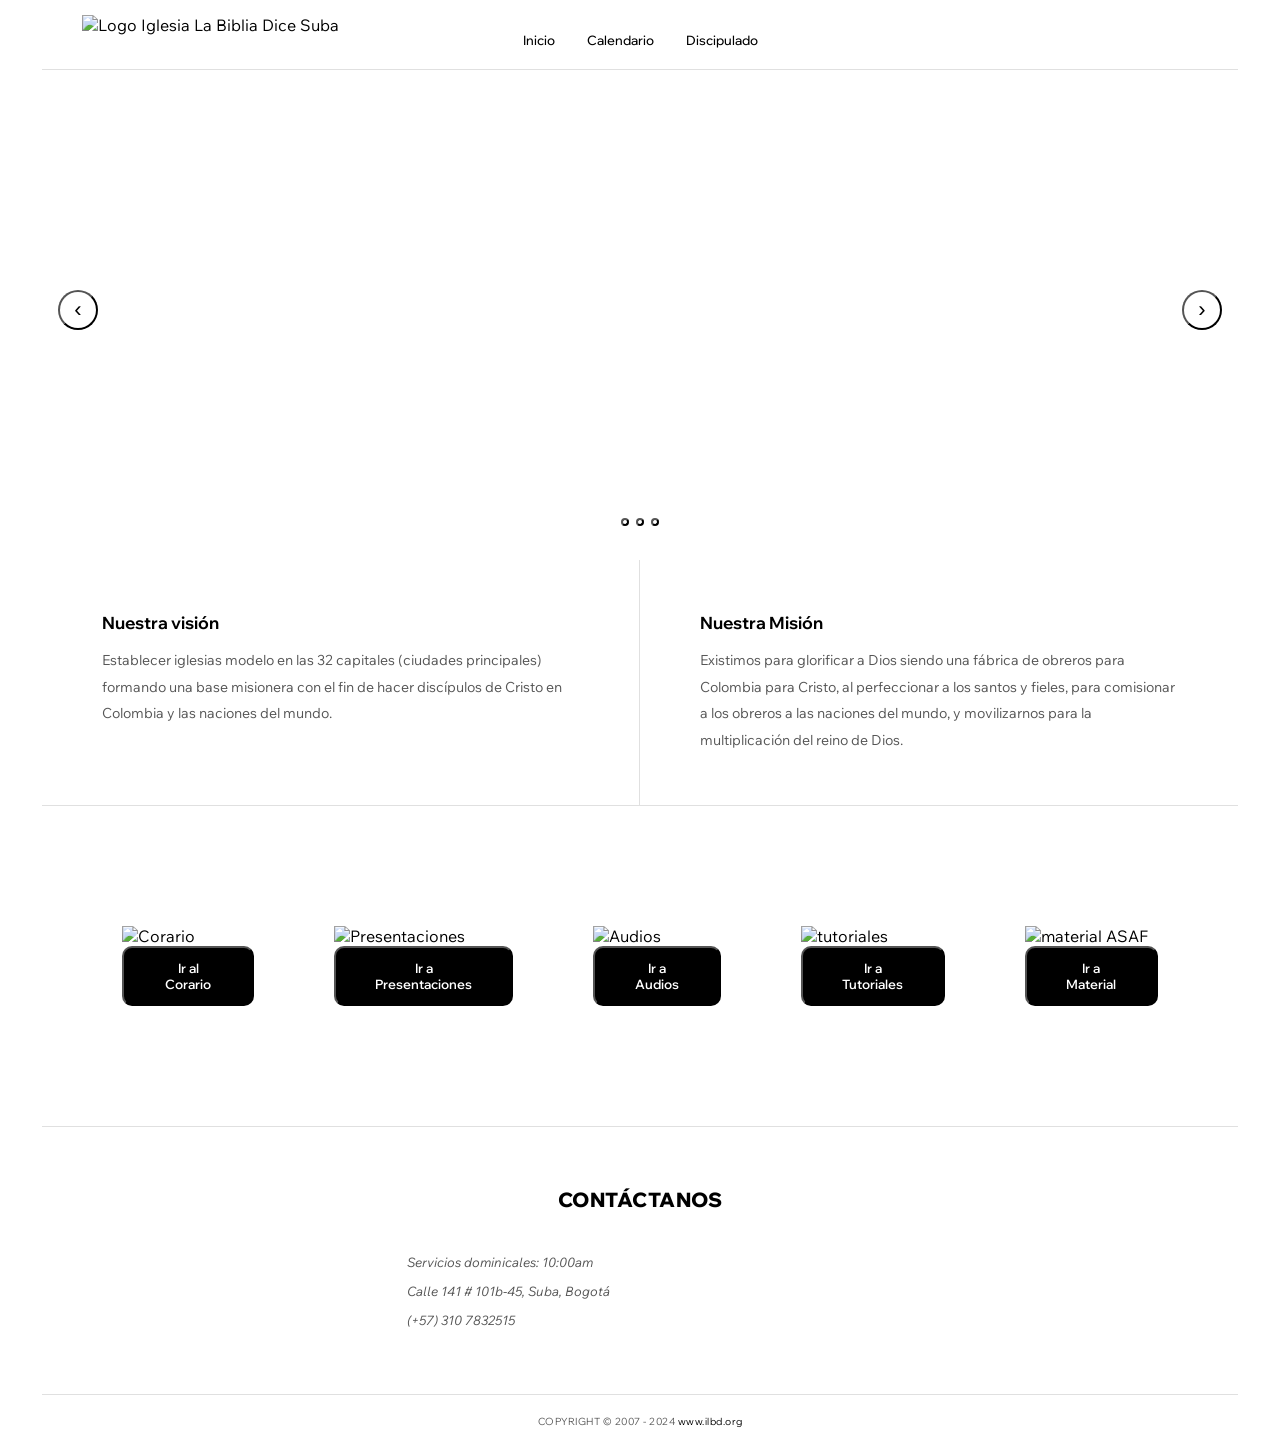
==== index.html @ 98a96080 "Agregar material ASAF y tutoriales" ====
<!doctype html>
<html lang="es">
  <head>
    <meta charset="UTF-8" />
    <meta name="viewport" content="width=device-width, initial-scale=1.0" />
    <meta
      name="description"
      content="Iglesia La Biblia Dice de Suba — Suba, Bogotá, Colombia. Haciendo discípulos en Colombia y las naciones del mundo."
    />
    <link rel="icon" href="./images/Favicon Logo LBD Suba.png" type="png" />
    <title>Inicio | ilbd-s</title>
    <link
      href="https://fonts.googleapis.com/css2?family=Wix+Madefor+Display:wght@400;500;600;700;800&family=Wix+Madefor+Text:ital,wght@0,400;0,500;1,400&display=swap"
      rel="stylesheet"
    />
    <link rel="stylesheet" href="./style.css" />
  </head>
  <body>
    <!-- ── ENCABEZADO Y NAVEGACIÓN ── -->
    <header>
      <nav aria-label="Navegación principal">
        <a
          href="https://nicolagdev.github.io/LBD-WEB-PAGE/"
          aria-label="Ir al inicio"
        >
          <img
            src="./images/Logo La Biblia dice Suba color negro.png"
            alt="Logo Iglesia La Biblia Dice Suba"
            class="nav-logo"
          />
        </a>
        <button
          class="nav-toggle"
          aria-label="Abrir menú"
          aria-expanded="false"
        >
          ☰
        </button>
        <section id="navButtons" class="nav-links">
          <a href="./index.html" class="nav-item" aria-current="page"
            >Inicio
          </a>
          <a href="./calendario.html" class="nav-item">Calendario </a>
          <a href="./oraciones.html" class="nav-item">Discipulado</a>
        </section>
      </nav>
    </header>

    <main>
      <!-- ── HERO / SLIDER ── -->
      <section class="hero" aria-label="Banner principal">
        <div
          class="hero-slide slide-1 active"
          role="img"
          aria-label="Imagen del banner 1"
        ></div>
        <div
          class="hero-slide slide-2"
          role="img"
          aria-label="Imagen del banner 2"
        ></div>
        <div
          class="hero-slide slide-3"
          role="img"
          aria-label="Imagen del banner 3"
        ></div>
        <button class="hero-arrow left" id="prev" aria-label="Imagen anterior">
          &#8249;
        </button>
        <button
          class="hero-arrow right"
          id="next"
          aria-label="Imagen siguiente"
        >
          &#8250;
        </button>
        <div
          class="hero-dots"
          role="tablist"
          aria-label="Indicadores del slider"
        >
          <button
            class="hero-dot active"
            data-i="0"
            role="tab"
            aria-selected="true"
            aria-label="Ir a imagen 1"
          ></button>
          <button
            class="hero-dot"
            data-i="1"
            role="tab"
            aria-selected="false"
            aria-label="Ir a imagen 2"
          ></button>
          <button
            class="hero-dot"
            data-i="2"
            role="tab"
            aria-selected="false"
            aria-label="Ir a imagen 3"
          ></button>
        </div>
      </section>

      <br />

      <!-- ── VISIÓN Y MISIÓN ── -->
      <section class="vm" aria-labelledby="vision-heading">
        <article class="vm-col">
          <h2 class="vm-heading" id="vision-heading">Nuestra visión</h2>
          <p class="vm-text">
            Establecer iglesias modelo en las 32 capitales (ciudades
            principales) formando una base misionera con el fin de hacer
            discípulos de Cristo en Colombia y las naciones del mundo.
          </p>
        </article>
        <article class="vm-col">
          <h2 class="vm-heading">Nuestra Misión</h2>
          <p class="vm-text">
            Existimos para glorificar a Dios siendo una fábrica de obreros para
            Colombia para Cristo, al perfeccionar a los santos y fieles, para
            comisionar a los obreros a las naciones del mundo, y movilizarnos
            para la multiplicación del reino de Dios.
          </p>
        </article>
      </section>

      <section id="canciones">
        <section class="canciones" id="Corario">
          <a href="corario.html" target="_blank">
            <img src="https://example.com/corario.jpg" alt="Corario" />
            <button class="canciones-btn" aria-label="Ir al Corario">
              Ir al Corario
            </button>
          </a>
        </section>
        <section class="canciones" id="Presentaciones">
          <a href="presentaciones.html" target="_blank">
            <img
              src="https://example.com/presentaciones.jpg"
              alt="Presentaciones"
            />
            <button class="canciones-btn" aria-label="Ir a Presentaciones">
              Ir a Presentaciones
            </button>
          </a>
        </section>
        <section class="canciones" id="audios">
          <a href="audios.html" target="_blank">
            <img src="https://example.com/audios.jpg" alt="Audios" />
            <button class="canciones-btn" aria-label="Ir a Audios">
              Ir a Audios
            </button>
          </a>
        </section>
        <section class="canciones" id="tutoriales">
          <a href="tutoCanciones.html" target="_blank">
            <img src="ejemplo.png" alt="tutoriales" />
            <button class="canciones-btn" aria-label="Ir a Tutoriales">
              Ir a Tutoriales
            </button>
          </a>
        </section>
        <section class="canciones" id="ASAF">
          <a href="materialASAF.html" target="_blank">
            <img src="ejemplo.png" alt="material ASAF" />
            <button class="canciones-btn" aria-label="Ir a Material ASAF">
              Ir a Material
            </button>
          </a>
        </section>
      </section>
      <!-- ── CONTACTO ── -->
      <section class="contacto" aria-labelledby="contacto-heading">
        <h2 class="contacto-title" id="contacto-heading">Contáctanos</h2>
        <div class="contacto-inner">
          <address class="contacto-info">
            <p>Servicios dominicales: 10:00am</p>
            <p>Calle 141 # 101b-45, Suba, Bogotá</p>
            <p><a href="tel:+573006055678">(+57) 310 7832515</a></p>
          </address>
        </div>
      </section>
    </main>

    <!-- ── PIE DE PÁGINA ── -->
    <footer>
      <small
        >COPYRIGHT © 2007 - 2024
        <a href="https://www.ilbd.org">www.ilbd.org</a></small
      >
    </footer>

    <script src="./script.js"></script>
  </body>
</html>
---- style.css ----
/* ============================================
   ILBD — styles.css
   ============================================ */

/* ── RESET & BASE ── */
*,
*::before,
*::after {
  box-sizing: border-box;
  margin: 0;
  padding: 0;
}

:root {
  --black: #000000;
  --white: #ffffff;
  --gray-light: #f5f5f5;
  --gray-mid: #e0e0e0;
  --gray-text: #555555;
  --font-h: "Wix Madefor Display", sans-serif;
  --font-b: "Wix Madefor Text", sans-serif;
}

html {
  scroll-behavior: smooth;
  /* calcular anchura restando el padding global del body (10px por lado) */
  width: calc(100% - 20px);
  max-width: 1216px;
  margin: 0 auto;
  font-family: var(--font-b);
  color: var(--black);
  background: var(--white);
  overflow-x: hidden;
}

/* Añadido: espacio alrededor del documento para que no quede todo pegado */
body {
  padding: 10px;
}

a {
  text-decoration: none;
  color: inherit;
}

img {
  display: block;
  max-width: 100%;
}

/* ── NAVBAR ── */
nav {
  position: sticky;
  top: 0;
  z-index: 200;
  background: var(--white);
  border-bottom: 1px solid var(--gray-mid);
  height: 60px;
  padding: 0 40px;
  display: flex;
  align-items: center;
  justify-content: space-between;
}

.nav-logo {
  height: 50px;
}

.nav-links {
  display: flex;
  align-items: center;
  gap: 4px;
  position: absolute;
  left: 50%;
  transform: translateX(-50%);
}

.nav-links.open {
  display: flex;
}

.nav-toggle {
  display: none;
  background: none;
  border: none;
  font-size: 22px;
  cursor: pointer;
  color: inherit;
  padding: 4px 8px;
  line-height: 1;
}

.nav-item {
  font-family: var(--font-h);
  font-size: 13px;
  font-weight: 500;
  color: var(--black);
  padding: 8px 14px;
  cursor: pointer;
  white-space: nowrap;
  transition: opacity 0.15s;
  padding: 8px 14px;
  cursor: pointer;
  white-space: nowrap;
  transition: opacity 0.15s;
}

.nav-item:hover {
  opacity: 0.6;
}

.nav-item .arr {
  font-size: 9px;
  margin-left: 2px;
  opacity: 0.5;
}

.nav-lang {
  font-family: var(--font-h);
  font-size: 13px;
  font-weight: 500;
  cursor: pointer;
}

/* ── HERO ── */
.hero {
  position: relative;
  width: 100%;
  max-width: 1216px;
  margin-top: 10px;
  min-height: 460px;
  overflow: hidden;
  border-radius: 10px;
  display: flex;
  align-items: center;
  justify-content: center;
}

.hero-slide {
  position: absolute;
  inset: 0;
  opacity: 0;
  transition: opacity 0.9s ease;
  background-size: contain;
  background-repeat: no-repeat;
  background-position: center;
}

.hero-slide.active {
  opacity: 1;
}

.slide-1 {
  background-image: url("./images/stile2.jpg");
}

.slide-2 {
  background-image: url("./images/stile3.jpg");
}

.slide-3 {
  background-image: url("./images/stile4.jpg");
}

.hero-arrow {
  position: absolute;
  top: 50%;
  transform: translateY(-50%);
  width: 40px;
  height: 40px;
  border-radius: 50%;
  background: rgba(255, 255, 255, 0.8);
  display: flex;
  align-items: center;
  justify-content: center;
  font-size: 22px;
  cursor: pointer;
  color: var(--black);
  transition: background 0.2s;
  z-index: 10;
}

.hero-arrow:hover {
  background: var(--gray-light);
}

.hero-arrow.left {
  left: 16px;
}
.hero-arrow.right {
  right: 16px;
}

.hero-dots {
  position: absolute;
  bottom: 14px;
  left: 50%;
  transform: translateX(-50%);
  display: flex;
  gap: 7px;
}

.hero-dot {
  width: 8px;
  height: 8px;
  border-radius: 50%;
  background: rgba(255, 255, 255, 0.5);
  cursor: pointer;
  transition: background 0.2s;
}

.hero-dot.active {
  background: rgba(255, 255, 255, 0.95);
}

/* ── VISIÓN Y MISIÓN ── */
.vm {
  display: grid;
  grid-template-columns: 1fr 1fr;
  background: var(--white);
}

.vm-col {
  padding: 52px 60px;
}

.vm-col:first-child {
  border-right: 1px solid var(--gray-mid);
}

.vm-heading {
  font-family: var(--font-h);
  font-size: 17px;
  font-weight: 700;
  color: var(--black);
  margin-bottom: 14px;
}

.vm-text {
  font-size: 14px;
  line-height: 1.9;
  color: var(--gray-text);
}

/* ── CANCIONES ── */

#canciones {
  display: flex;
  flex-direction: row;
  align-items: center;
  justify-content: space-between;
  background: var(--white);
  padding: 60px 40px;
  border-top: 1px solid var(--gray-mid);
}

section.canciones {
  background: var(--white);
  padding: 60px 40px;
}

/* ── BOTONES ── */
button.canciones-btn {
  display: inline-block;
  background: var(--black);
  color: var(--white);
  font-family: var(--font-h);
  font-size: 13px;
  font-weight: 600;
  padding: 12px 32px;
  border-radius: 10px;
  cursor: pointer;
  transition: opacity 0.2s;
}

.btn-dark {
  display: inline-block;
  background: var(--black);
  color: var(--white);
  font-family: var(--font-h);
  font-size: 13px;
  font-weight: 600;
  padding: 12px 32px;
  border-radius: 10px;
  cursor: pointer;
  transition: opacity 0.2s;
}

.btn-dark:hover {
  opacity: 0.75;
}

.btn-out {
  display: inline-block;
  background: transparent;
  color: var(--black);
  font-family: var(--font-h);
  font-size: 13px;
  font-weight: 600;
  padding: 11px 28px;
  border-radius: 7px;
  border: 1px solid var(--black);
  cursor: pointer;
  transition:
    background 0.2s,
    color 0.2s;
  margin: 4px;
}

.btn-out:hover {
  background: var(--black);
  color: var(--white);
}

/* ── CONTACTO ── */
.contacto {
  background: var(--white);
  padding: 60px 40px;
  border-top: 1px solid var(--gray-mid);
  display: flex;
  flex-direction: column;
  align-items: center;
  justify-content: center;
}

.contacto-title {
  font-family: var(--font-h);
  font-size: 20px;
  font-weight: 800;
  text-transform: uppercase;
  letter-spacing: 0.5px;
  color: var(--black);
  margin-bottom: 36px;
  text-align: center;
}

.contacto-inner {
  display: grid;
  grid-template-columns: 1fr 1fr;
  gap: 60px;
  max-width: 860px;
  margin: 0 auto;
}

.contacto-info p {
  font-size: 13px;
  line-height: 2.2;
  color: var(--gray-text);
}

.fr {
  margin-bottom: 12px;
}

.fr input,
.fr textarea {
  width: 100%;
  border: 1px solid var(--gray-mid);
  background: var(--white);
  font-family: var(--font-b);
  font-size: 13px;
  color: var(--black);
  padding: 10px 14px;
  outline: none;
  border-radius: 0;
  transition: border-color 0.2s;
}

.fr input:focus,
.fr textarea:focus {
  border-color: #999;
}

.fr input::placeholder,
.fr textarea::placeholder {
  color: #bbb;
}

.fr textarea {
  resize: vertical;
  min-height: 80px;
}

.btn-send {
  background: var(--black);
  color: var(--white);
  font-family: var(--font-h);
  font-size: 13px;
  font-weight: 600;
  padding: 12px 32px;
  border: none;
  border-radius: 2px;
  cursor: pointer;
  transition: opacity 0.2s;
}

.btn-send:hover {
  opacity: 0.75;
}

.thanks {
  font-size: 12px;
  color: var(--gray-text);
  margin-top: 8px;
  display: none;
}

/* ── AUDIOS PAGE ── */
.audios-page {
  background: var(--white);
  padding: 60px 40px;
  min-height: calc(100vh - 180px);
}

.audios-search {
  max-width: 900px;
  margin: 0 auto 24px;
  text-align: center;
}

.audios-search h1 {
  font-family: var(--font-h);
  font-size: 24px;
  font-weight: 800;
  margin-bottom: 8px;
}

.audios-search p {
  color: var(--gray-text);
  margin-bottom: 16px;
}

.audios-controls {
  display: flex;
  gap: 8px;
  flex-wrap: wrap;
  justify-content: center;
  margin-bottom: 8px;
}

.audios-controls input[type="search"] {
  width: 260px;
  max-width: 100%;
  border: 1px solid var(--gray-mid);
  padding: 8px 12px;
  border-radius: 8px;
}

.audios-controls button {
  border: 1px solid var(--black);
  background: var(--white);
  color: var(--black);
  padding: 8px 14px;
  border-radius: 8px;
  font-family: var(--font-h);
  cursor: pointer;
}

.audio-list {
  display: grid;
  gap: 14px;
  max-width: 1000px;
  margin: 0 auto;
}

.audio-item {
  border: 1px solid var(--gray-mid);
  padding: 14px;
  border-radius: 10px;
  background: #fbfbfb;
  display: grid;
  gap: 8px;
}

.audio-item h3 {
  margin: 0;
  font-size: 15px;
  font-weight: 700;
}

.audio-item audio {
  width: 100%;
}

/* ── AUDIOS PAGE ── */
@media (max-width: 768px) {
  .audios-page {
    padding: 28px 16px;
  }

  .audios-controls {
    justify-content: space-between;
  }

  .audios-controls input[type="search"] {
    flex: 1;
  }
}

/* ── FOOTER ── */
footer {
  background: var(--white);
  border-top: 1px solid var(--gray-mid);
  text-align: center;
  padding: 18px 40px;
  font-family: var(--font-h);
  font-size: 12px;
  color: var(--gray-text);
  letter-spacing: 0.5px;
}

footer a {
  color: var(--black);
}

.hidden {
  display: none !important;
}

.media-preview {
  margin: 20px auto 24px;
  max-width: 1000px;
  background: #fff;
  border: 1px solid var(--gray-mid);
  padding: 16px;
  border-radius: 10px;
}

.media-preview h3 {
  margin: 0 0 10px;
}

.media-preview iframe,
.media-preview video,
.media-preview audio {
  width: 100%;
  max-width: 100%;
}

.media-preview button {
  margin-top: 12px;
}

/* ── NAV TOGGLE (base — oculto por defecto en pantallas grandes) ── */
.nav-toggle {
  display: none;
  background: none;
  border: none;
  font-size: 22px;
  cursor: pointer;
  color: inherit;
  padding: 4px 8px;
  line-height: 1;
}

/* ── RESPONSIVE: 768px ── */
@media (max-width: 768px) {
  nav {
    padding: 0 16px;
    height: auto;
    min-height: 56px;
    align-items: center;
    flex-wrap: wrap;
  }

  .nav-links {
    position: absolute;
    top: 100%; /* Se ancla justo debajo del nav */
    left: 0;
    transform: none; /* Cancela el translateX del estado base */
    width: 100%;
  }

  /* Toggle visible, links ocultos por defecto */
  .nav-toggle {
    display: block;
  }

  #navButtons {
    display: none;
    flex-direction: column;
    width: 100%;
    gap: 0;
    border-top: 1px solid var(--gray-mid);
    margin-top: 8px;
    background: var(--white);
    box-shadow: 0 4px 8px rgba(0, 0, 0, 0.08);
  }

  #navButtons.open {
    display: flex;
  }

  .nav-item {
    width: 100%;
    padding: 12px 14px;
  }

  .contacto-inner {
    grid-template-columns: 1fr;
  }

  .hero {
    height: 240px;
  }

  .contacto {
    padding: 36px 20px;
  }
}

/* ── RESPONSIVE: 480px ── */
@media (max-width: 480px) {
  nav {
    height: auto;
    min-height: 56px;
    padding: 0 12px;
  }

  .nav-logo {
    height: 40px;
  }

  /* TO DO: Revisar la anchura de la imagen del hero para que se adapte mejor a pantallas pequeñas */
  .hero {
    min-height: 260px;
    height: auto;
  }

  .hero-slide {
    background-position: 50% 35%;
    background-size: cover;
  }

  .hero-arrow {
    width: 36px;
    height: 36px;
    font-size: 20px;
  }

  .hero-dots {
    bottom: 10px;
  }

  .vm-col {
    padding: 20px 12px;
  }

  .sec-h2 {
    font-size: 22px;
  }

  .sec-h3 {
    font-size: 16px;
  }

  .eventos,
  .acciones,
  .contacto {
    padding: 24px 12px;
  }

  .eventos-grid {
    gap: 18px;
  }

  .evento img {
    height: 200px;
  }

  .evento-title {
    font-size: 17px;
  }

  .evento-meta {
    font-size: 13px;
  }

  .evento-btns {
    flex-direction: column;
    gap: 10px;
  }

  .acciones-grid {
    grid-template-columns: 1fr;
    gap: 18px;
  }

  .accion img {
    height: 200px;
  }

  .accion-label {
    font-size: 14px;
    padding-top: 10px;
  }

  .ofrendas {
    grid-template-columns: 1fr;
  }

  .ofrendas-img {
    min-height: 200px;
  }

  .ofrendas-content {
    padding: 20px 16px;
  }

  .ofrendas-title {
    font-size: 18px;
  }

  .ofrendas-verse {
    font-size: 13px;
  }

  .ofrendas-btns {
    flex-direction: column;
    gap: 10px;
  }

  .btn-dark,
  .btn-out,
  .btn-send {
    display: block;
    width: 100%;
    padding-left: 16px;
    padding-right: 16px;
    text-align: center;
  }

  .canciones-btn {
    display: inline-flex;
    align-items: center;
    gap: 10px;
    background: rgba(0, 0, 0, 0.75);
    color: #fff;
    font-family: var(--font-h);
    font-size: 15px;
    font-weight: 700;
    padding: 12px 16px;
    border-radius: 10px;
    border: none;
    cursor: pointer;
    text-transform: none;
    transition:
      background 0.18s,
      transform 0.12s;
  }

  .canciones-btn .label {
    display: inline-block;
  }

  .canciones-btn .icon {
    display: inline-block;
    margin-left: 6px;
    font-size: 16px;
    line-height: 1;
  }

  .canciones-btn.icon-only {
    padding: 12px;
    width: 48px;
    height: 48px;
    justify-content: center;
  }

  .canciones-btn.icon-only .label {
    display: none;
  }

  .canciones-btn.icon-only .icon {
    margin-left: 0;
    font-size: 20px;
  }

  .canciones-btn:hover {
    background: rgba(0, 0, 0, 0.9);
    transform: translateY(-1px);
  }

  a > .canciones-btn {
    position: relative;
    z-index: 2;
  }

  .contacto-inner {
    grid-template-columns: 1fr;
    gap: 24px;
    padding: 0 12px;
  }

  .fr input,
  .fr textarea {
    padding: 10px 12px;
    font-size: 14px;
  }

  footer {
    padding: 12px 16px;
    font-size: 11px;
  }
}

/* ── RESPONSIVE: 300px — menú hamburguesa ── */
@media (max-width: 300px) {
  nav {
    flex-direction: column;
    align-items: flex-start;
    height: auto;
    padding: 8px 10px;
  }

  .nav-toggle {
    display: block;
  }

  .nav-links {
    display: none;
    flex-direction: column;
    gap: 0;
    width: 100%;
    margin-top: 8px;
    background: var(--white);
    border-top: 1px solid var(--gray-mid);
    padding-top: 6px;
    box-shadow: 0 4px 8px rgba(0, 0, 0, 0.08);
  }

  .nav-links.open {
    display: flex;
  }

  .nav-item {
    width: 100%;
    padding: 10px 4px;
    font-size: 15px;
    border-bottom: 1px solid var(--gray-mid);
  }

  .nav-item:last-child {
    border-bottom: none;
  }
}
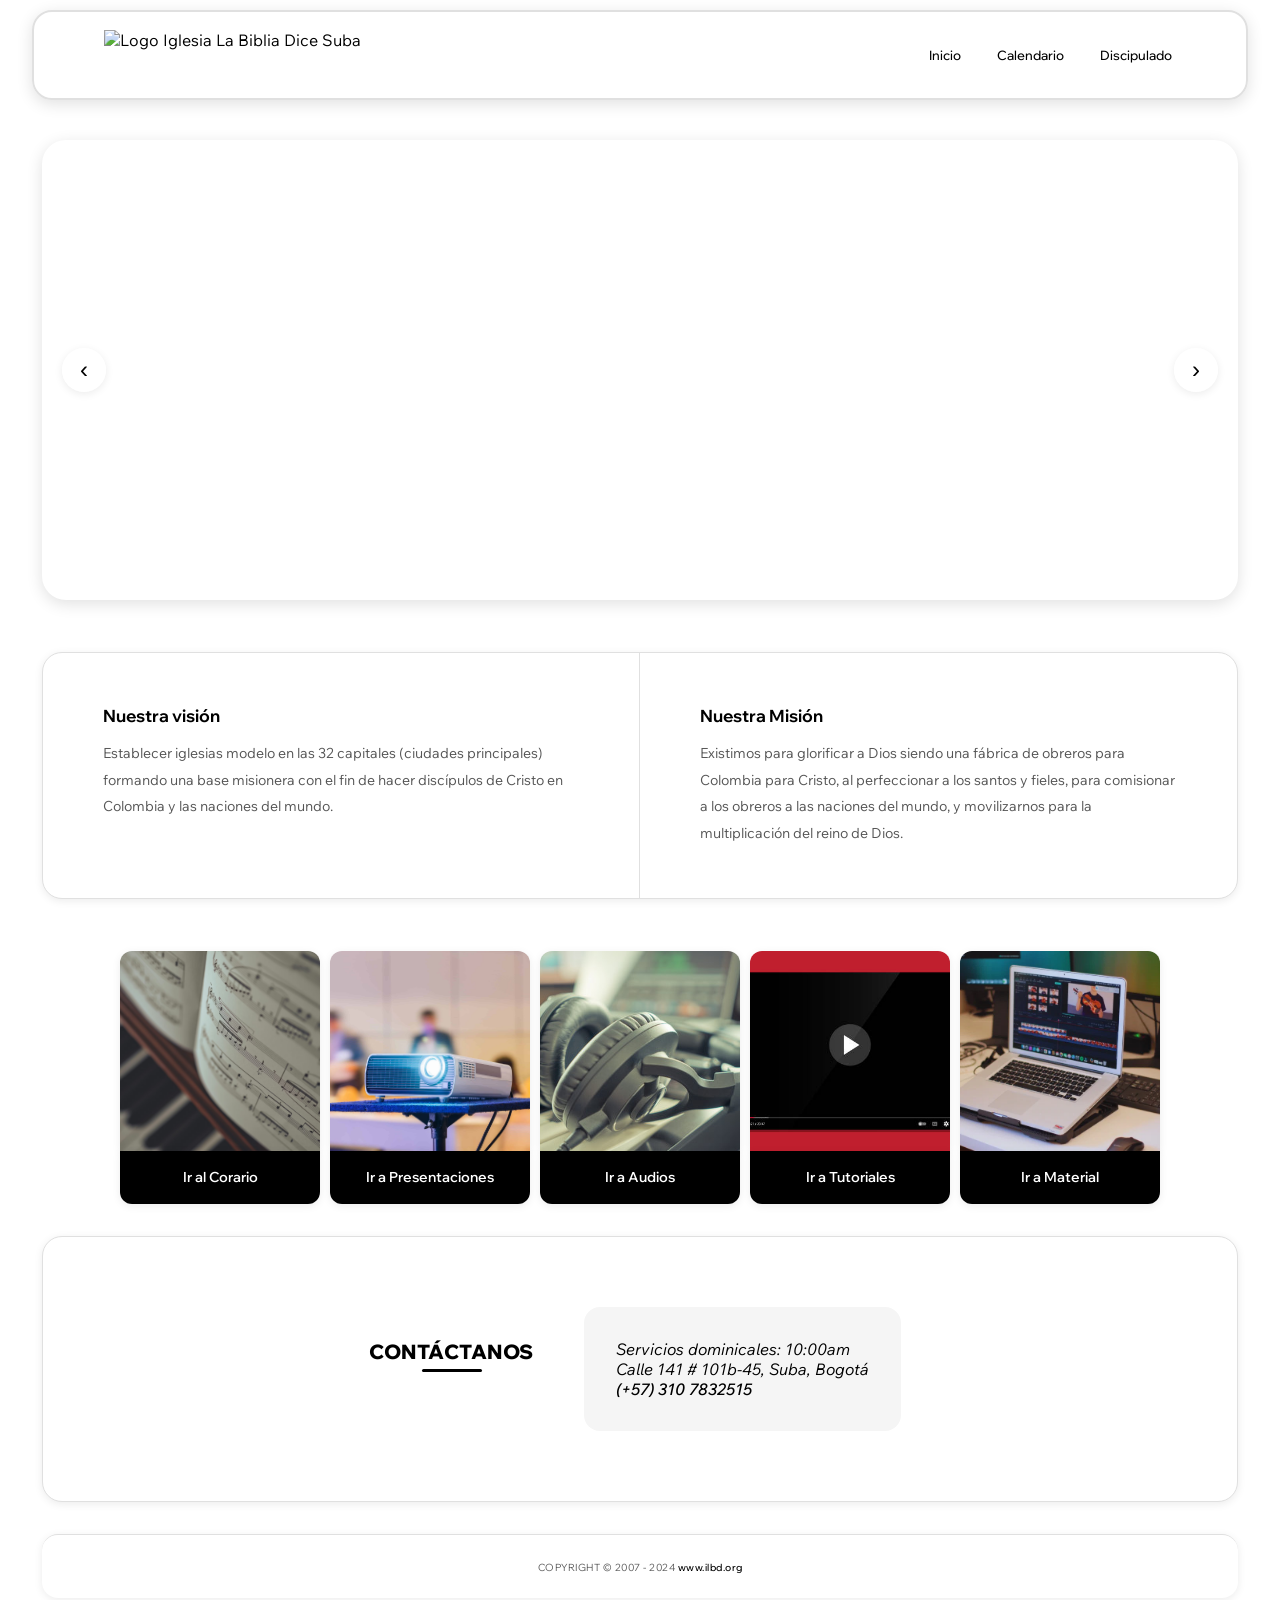
==== commit 2839fa81: "Ajuste de botones de navegacion para ASAF" ====
--- a/index.html
+++ b/index.html
@@ -19,10 +19,7 @@
     <!-- ── ENCABEZADO Y NAVEGACIÓN ── -->
     <header>
       <nav aria-label="Navegación principal">
-        <a
-          href="https://nicolagdev.github.io/LBD-WEB-PAGE/"
-          aria-label="Ir al inicio"
-        >
+        <a href="./index.html" aria-label="Ir al inicio">
           <img
             src="./images/Logo La Biblia dice Suba color negro.png"
             alt="Logo Iglesia La Biblia Dice Suba"
@@ -126,51 +123,55 @@
         </article>
       </section>
 
+      <br />
+
       <section id="canciones">
-        <section class="canciones" id="Corario">
-          <a href="corario.html" target="_blank">
-            <img src="https://example.com/corario.jpg" alt="Corario" />
-            <button class="canciones-btn" aria-label="Ir al Corario">
-              Ir al Corario
-            </button>
-          </a>
-        </section>
-        <section class="canciones" id="Presentaciones">
-          <a href="presentaciones.html" target="_blank">
-            <img
-              src="https://example.com/presentaciones.jpg"
-              alt="Presentaciones"
-            />
-            <button class="canciones-btn" aria-label="Ir a Presentaciones">
-              Ir a Presentaciones
-            </button>
-          </a>
-        </section>
-        <section class="canciones" id="audios">
-          <a href="audios.html" target="_blank">
-            <img src="https://example.com/audios.jpg" alt="Audios" />
-            <button class="canciones-btn" aria-label="Ir a Audios">
-              Ir a Audios
-            </button>
-          </a>
-        </section>
-        <section class="canciones" id="tutoriales">
-          <a href="tutoCanciones.html" target="_blank">
-            <img src="ejemplo.png" alt="tutoriales" />
-            <button class="canciones-btn" aria-label="Ir a Tutoriales">
-              Ir a Tutoriales
-            </button>
-          </a>
-        </section>
-        <section class="canciones" id="ASAF">
-          <a href="materialASAF.html" target="_blank">
-            <img src="ejemplo.png" alt="material ASAF" />
-            <button class="canciones-btn" aria-label="Ir a Material ASAF">
-              Ir a Material
-            </button>
-          </a>
-        </section>
+        <a class="canciones" id="Corario" href="corario.html" target="_blank">
+          <img src="./images/ImageCorario.png" alt="Corario" />
+          <button class="canciones-btn" aria-label="Ir al Corario">
+            Ir al Corario
+          </button>
+        </a>
+
+        <a
+          class="canciones"
+          id="Presentaciones"
+          href="presentaciones.html"
+          target="_blank"
+        >
+          <img src="./images/ImagePresentaciones.jpg" alt="Presentaciones" />
+          <button class="canciones-btn" aria-label="Ir a Presentaciones">
+            Ir a Presentaciones
+          </button>
+        </a>
+
+        <a class="canciones" id="audios" href="audios.html" target="_blank">
+          <img src="./images/ImageAudios.jpg" alt="Audios" />
+          <button class="canciones-btn" aria-label="Ir a Audios">
+            Ir a Audios
+          </button>
+        </a>
+
+        <a
+          class="canciones"
+          id="tutoriales"
+          href="tutoCanciones.html"
+          target="_blank"
+        >
+          <img src="./images/ImageTutoriales.jpg" alt="tutoriales" />
+          <button class="canciones-btn" aria-label="Ir a Tutoriales">
+            Ir a Tutoriales
+          </button>
+        </a>
+
+        <a class="canciones" id="ASAF" href="materialASAF.html" target="_blank">
+          <img src="./images/ImageMaterial.jpg" alt="material ASAF" />
+          <button class="canciones-btn" aria-label="Ir a Material ASAF">
+            Ir a Material
+          </button>
+        </a>
       </section>
+
       <!-- ── CONTACTO ── -->
       <section class="contacto" aria-labelledby="contacto-heading">
         <h2 class="contacto-title" id="contacto-heading">Contáctanos</h2>
--- a/style.css
+++ b/style.css
@@ -1,7 +1,6 @@
 /* ============================================
-   ILBD — styles.css
+   ILBD — styles.css (MEJORADO)
    ============================================ */
-
 /* ── RESET & BASE ── */
 *,
 *::before,
@@ -10,20 +9,25 @@
   margin: 0;
   padding: 0;
 }
-
 :root {
   --black: #000000;
   --white: #ffffff;
   --gray-light: #f5f5f5;
   --gray-mid: #e0e0e0;
+  --gray-dark: #d0d0d0;
   --gray-text: #555555;
+  --gold: #f9dc5caa;
+  --gold-light: #fef4d4;
+  --accent: #efb710;
   --font-h: "Wix Madefor Display", sans-serif;
   --font-b: "Wix Madefor Text", sans-serif;
-}
-
+  --shadow-sm: 0 2px 8px rgba(0, 0, 0, 0.08);
+  --shadow-md: 0 4px 16px rgba(0, 0, 0, 0.12);
+  --shadow-lg: 0 8px 24px rgba(0, 0, 0, 0.15);
+  --shadow-gl: 0 1px 20px 0px #efb7105a;
+}
 html {
   scroll-behavior: smooth;
-  /* calcular anchura restando el padding global del body (10px por lado) */
   width: calc(100% - 20px);
   max-width: 1216px;
   margin: 0 auto;
@@ -32,47 +36,92 @@
   background: var(--white);
   overflow-x: hidden;
 }
-
-/* Añadido: espacio alrededor del documento para que no quede todo pegado */
 body {
   padding: 10px;
+  padding-top: 120px;
 }
 
 a {
   text-decoration: none;
   color: inherit;
 }
-
 img {
   display: block;
   max-width: 100%;
 }
 
-/* ── NAVBAR ── */
+/* ── HEADER & NAV (MEJORADO) ── */
+header {
+  position: fixed;
+  top: 10px;
+  left: 50%;
+  transform: translateX(-50%);
+  width: calc(100% - 20px);
+  max-width: 1216px;
+  z-index: 1000;
+  transition: all 0.3s ease;
+}
+
 nav {
-  position: sticky;
-  top: 0;
-  z-index: 200;
-  background: var(--white);
-  border-bottom: 1px solid var(--gray-mid);
-  height: 60px;
+  background: rgba(255, 255, 255, 0.95);
+  backdrop-filter: blur(10px);
+  -webkit-backdrop-filter: blur(10px);
+  border: 2px solid var(--gray-mid);
+  border-radius: 20px;
+  box-shadow: var(--shadow-md);
+  height: 90px;
   padding: 0 40px;
-  display: flex;
+  display: grid;
+  grid-template-columns: auto 1fr auto;
   align-items: center;
-  justify-content: space-between;
+  gap: 20px;
+  transition: all 0.3s ease;
+}
+
+nav:hover {
+  box-shadow: var(--shadow-gl);
+  border-color: var(--gold);
+  transform: translateY(-2px);
+}
+
+header.scrolled nav {
+  background: rgba(255, 255, 255, 0.98);
+  box-shadow: var(--shadow-md);
+  border-radius: 12px;
 }
 
 .nav-logo {
   height: 50px;
+  margin-left: 30px;
+  transition:
+    transform 0.3s ease,
+    filter 0.3s ease;
+  justify-self: start;
+}
+
+.nav-logo:hover {
+  transform: scale(1.05);
+  filter: brightness(0.9);
+}
+
+nav h1 {
+  font-family: var(--font-h);
+  font-size: 24px;
+  text-align: center;
+  justify-self: center;
+  line-height: 1;
+  transition: opacity 0.3s ease;
+}
+
+nav h1:hover {
+  opacity: 0.7;
 }
 
 .nav-links {
   display: flex;
   align-items: center;
-  gap: 4px;
-  position: absolute;
-  left: 50%;
-  transform: translateX(-50%);
+  gap: 8px;
+  justify-self: end;
 }
 
 .nav-links.open {
@@ -98,21 +147,40 @@
   padding: 8px 14px;
   cursor: pointer;
   white-space: nowrap;
-  transition: opacity 0.15s;
-  padding: 8px 14px;
-  cursor: pointer;
-  white-space: nowrap;
-  transition: opacity 0.15s;
+  position: relative;
+  transition: all 0.3s ease;
+}
+
+.nav-item::after {
+  content: "";
+  position: absolute;
+  bottom: 4px;
+  left: 14px;
+  right: 14px;
+  height: 2px;
+  background: var(--black);
+  transform: scaleX(0);
+  transition: transform 0.3s ease;
 }
 
 .nav-item:hover {
-  opacity: 0.6;
+  opacity: 1;
+  transform: translateY(-2px);
+}
+
+.nav-item:hover::after {
+  transform: scaleX(1);
 }
 
 .nav-item .arr {
   font-size: 9px;
   margin-left: 2px;
   opacity: 0.5;
+  transition: transform 0.3s ease;
+}
+
+.nav-item:hover .arr {
+  transform: translateY(2px);
 }
 
 .nav-lang {
@@ -122,18 +190,28 @@
   cursor: pointer;
 }
 
-/* ── HERO ── */
+/* ── HERO (MEJORADO) ── */
 .hero {
   position: relative;
   width: 100%;
   max-width: 1216px;
-  margin-top: 10px;
+  margin-top: 20px;
   min-height: 460px;
   overflow: hidden;
-  border-radius: 10px;
+  border-radius: 24px;
   display: flex;
   align-items: center;
   justify-content: center;
+  box-shadow: var(--shadow-md);
+  transition:
+    box-shadow 0.3s ease,
+    transform 0.3s ease;
+}
+
+.hero:hover {
+  box-shadow: var(--shadow-gl);
+  border-color: var(--gold);
+  transform: translateY(-4px);
 }
 
 .hero-slide {
@@ -153,11 +231,9 @@
 .slide-1 {
   background-image: url("./images/stile2.jpg");
 }
-
 .slide-2 {
   background-image: url("./images/stile3.jpg");
 }
-
 .slide-3 {
   background-image: url("./images/stile4.jpg");
 }
@@ -166,62 +242,169 @@
   position: absolute;
   top: 50%;
   transform: translateY(-50%);
-  width: 40px;
-  height: 40px;
+  width: 44px;
+  height: 44px;
   border-radius: 50%;
-  background: rgba(255, 255, 255, 0.8);
+  background: rgba(255, 255, 255, 0.9);
+  border: none;
   display: flex;
   align-items: center;
   justify-content: center;
-  font-size: 22px;
+  font-size: 24px;
   cursor: pointer;
   color: var(--black);
-  transition: background 0.2s;
+  transition: all 0.3s ease;
   z-index: 10;
+  box-shadow: var(--shadow-sm);
 }
 
 .hero-arrow:hover {
-  background: var(--gray-light);
+  background: var(--white);
+  box-shadow: var(--shadow-md);
+  transform: translateY(-50%) scale(1.1);
+}
+
+.hero-arrow:active {
+  transform: translateY(-50%) scale(0.95);
 }
 
 .hero-arrow.left {
-  left: 16px;
-}
+  left: 20px;
+}
+
 .hero-arrow.right {
-  right: 16px;
+  right: 20px;
 }
 
 .hero-dots {
   position: absolute;
-  bottom: 14px;
+  bottom: 20px;
   left: 50%;
   transform: translateX(-50%);
   display: flex;
-  gap: 7px;
+  gap: 10px;
+  background: rgba(255, 255, 255, 0.2);
+  backdrop-filter: blur(8px);
+  padding: 8px 12px;
+  border-radius: 20px;
 }
 
 .hero-dot {
-  width: 8px;
-  height: 8px;
+  width: 10px;
+  height: 10px;
   border-radius: 50%;
   background: rgba(255, 255, 255, 0.5);
+  border: none;
   cursor: pointer;
-  transition: background 0.2s;
+  transition: all 0.3s ease;
+}
+
+.hero-dot:hover {
+  background: rgba(255, 255, 255, 0.8);
+  transform: scale(1.2);
 }
 
 .hero-dot.active {
   background: rgba(255, 255, 255, 0.95);
-}
-
-/* ── VISIÓN Y MISIÓN ── */
+  width: 24px;
+  border-radius: 10px;
+}
+
+/* ── CONTENEDOR ── */
+#canciones {
+  display: flex;
+  flex-direction: row;
+  justify-content: center;
+  align-items: stretch;
+  gap: 10px;
+  margin-top: 32px;
+}
+
+/* ── CARD ── */
+.canciones {
+  display: flex;
+  flex-direction: column;
+  flex: 1 1 0;
+  min-width: 0;
+  max-width: 200px;
+  cursor: pointer;
+  text-decoration: none;
+  color: inherit;
+}
+
+/* ── IMAGEN ── */
+.canciones img {
+  width: 100%;
+  aspect-ratio: 1 / 1;
+  object-fit: cover;
+  border-radius: 12px 12px 0 0;
+  box-shadow: var(--shadow-sm);
+  display: block;
+  transition: all 0.3s ease;
+}
+
+.canciones:hover img {
+  box-shadow: var(--shadow-md);
+  transform: translateY(-2px);
+  filter: brightness(0.92);
+}
+
+/* ── BOTÓN ── */
+.canciones-btn {
+  font-family: var(--font-h);
+  font-size: 14px;
+  font-weight: 600;
+  width: 100%;
+  padding: 18px 12px;
+  background: var(--black);
+  color: var(--white);
+  border: none;
+  border-radius: 0 0 12px 12px;
+  cursor: pointer;
+  transition: all 0.3s ease;
+  box-shadow: var(--shadow-sm);
+  text-align: center;
+  display: block;
+  line-height: 1.2;
+  pointer-events: none;
+}
+
+.canciones:hover .canciones-btn {
+  background: var(--accent);
+  color: var(--black);
+  box-shadow: var(--shadow-md);
+  transform: translateY(-2px);
+}
+
+.canciones:active img,
+.canciones:active .canciones-btn {
+  transform: translateY(0);
+}
+
+/* ── VISIÓN Y MISIÓN (MEJORADO) ── */
 .vm {
   display: grid;
   grid-template-columns: 1fr 1fr;
   background: var(--white);
+  margin-top: 32px;
+  border-radius: 20px;
+  overflow: hidden;
+  box-shadow: var(--shadow-sm);
+  border: 1px solid var(--gray-mid);
+  transition: box-shadow 0.3s ease;
+}
+
+.vm:hover {
+  box-shadow: var(--shadow-md);
 }
 
 .vm-col {
   padding: 52px 60px;
+  transition: background 0.3s ease;
+}
+
+.vm-col:hover {
+  background: var(--gray-light);
 }
 
 .vm-col:first-child {
@@ -234,93 +417,44 @@
   font-weight: 700;
   color: var(--black);
   margin-bottom: 14px;
+  transition: transform 0.3s ease;
+}
+
+.vm-col:hover .vm-heading {
+  transform: translateX(4px);
 }
 
 .vm-text {
   font-size: 14px;
   line-height: 1.9;
   color: var(--gray-text);
-}
-
-/* ── CANCIONES ── */
-
-#canciones {
+  transition: color 0.3s ease;
+}
+
+.vm-col:hover .vm-text {
+  color: var(--black);
+}
+
+/* ── CONTACTO (MEJORADO) ── */
+.contacto {
+  background: var(--white);
+  padding: 60px 40px;
+  margin-top: 32px;
+  border-radius: 20px;
+  box-shadow: var(--shadow-sm);
+  border: 1px solid var(--gray-mid);
   display: flex;
   flex-direction: row;
   align-items: center;
-  justify-content: space-between;
-  background: var(--white);
-  padding: 60px 40px;
-  border-top: 1px solid var(--gray-mid);
-}
-
-section.canciones {
-  background: var(--white);
-  padding: 60px 40px;
-}
-
-/* ── BOTONES ── */
-button.canciones-btn {
-  display: inline-block;
-  background: var(--black);
-  color: var(--white);
-  font-family: var(--font-h);
-  font-size: 13px;
-  font-weight: 600;
-  padding: 12px 32px;
-  border-radius: 10px;
-  cursor: pointer;
-  transition: opacity 0.2s;
-}
-
-.btn-dark {
-  display: inline-block;
-  background: var(--black);
-  color: var(--white);
-  font-family: var(--font-h);
-  font-size: 13px;
-  font-weight: 600;
-  padding: 12px 32px;
-  border-radius: 10px;
-  cursor: pointer;
-  transition: opacity 0.2s;
-}
-
-.btn-dark:hover {
-  opacity: 0.75;
-}
-
-.btn-out {
-  display: inline-block;
-  background: transparent;
-  color: var(--black);
-  font-family: var(--font-h);
-  font-size: 13px;
-  font-weight: 600;
-  padding: 11px 28px;
-  border-radius: 7px;
-  border: 1px solid var(--black);
-  cursor: pointer;
-  transition:
-    background 0.2s,
-    color 0.2s;
-  margin: 4px;
-}
-
-.btn-out:hover {
-  background: var(--black);
-  color: var(--white);
-}
-
-/* ── CONTACTO ── */
-.contacto {
-  background: var(--white);
-  padding: 60px 40px;
-  border-top: 1px solid var(--gray-mid);
-  display: flex;
-  flex-direction: column;
-  align-items: center;
   justify-content: center;
+  gap: 40px;
+  transition: box-shadow 0.3s ease;
+}
+
+.contacto:hover {
+  box-shadow: var(--shadow-gl);
+  border-color: var(--gold);
+  transform: translateY(-2px);
 }
 
 .contacto-title {
@@ -332,299 +466,207 @@
   color: var(--black);
   margin-bottom: 36px;
   text-align: center;
+  position: relative;
+  display: inline-block;
+}
+
+.contacto-title::after {
+  content: "";
+  position: absolute;
+  bottom: -8px;
+  left: 50%;
+  transform: translateX(-50%);
+  width: 60px;
+  height: 3px;
+  background: var(--black);
+  border-radius: 2px;
 }
 
 .contacto-inner {
-  display: grid;
-  grid-template-columns: 1fr 1fr;
-  gap: 60px;
-  max-width: 860px;
-  margin: 0 auto;
-}
-
-.contacto-info p {
-  font-size: 13px;
-  line-height: 2.2;
-  color: var(--gray-text);
-}
-
-.fr {
-  margin-bottom: 12px;
-}
-
-.fr input,
-.fr textarea {
+  max-width: 400px;
+  margin: 10px;
+  padding: 32px;
+  background: var(--gray-light);
+  border-radius: 16px;
+  transition: all 0.3s ease;
+}
+
+.contacto-inner:hover {
+  background: var(--white);
+  box-shadow: var(--shadow-sm);
+  transform: translateY(-4px);
+}
+
+.contacto-inner p {
+  transition: transform 0.3s ease;
+}
+
+.contacto-inner:hover p {
+  transform: translateX(4px);
+}
+
+.contacto-inner a {
+  position: relative;
+  font-weight: 500;
+}
+
+.contacto-inner a::after {
+  content: "";
+  position: absolute;
+  bottom: -2px;
+  left: 0;
   width: 100%;
-  border: 1px solid var(--gray-mid);
-  background: var(--white);
-  font-family: var(--font-b);
-  font-size: 13px;
-  color: var(--black);
-  padding: 10px 14px;
-  outline: none;
-  border-radius: 0;
-  transition: border-color 0.2s;
-}
-
-.fr input:focus,
-.fr textarea:focus {
-  border-color: #999;
-}
-
-.fr input::placeholder,
-.fr textarea::placeholder {
-  color: #bbb;
-}
-
-.fr textarea {
-  resize: vertical;
-  min-height: 80px;
-}
-
-.btn-send {
+  height: 1px;
   background: var(--black);
-  color: var(--white);
-  font-family: var(--font-h);
-  font-size: 13px;
-  font-weight: 600;
-  padding: 12px 32px;
-  border: none;
-  border-radius: 2px;
-  cursor: pointer;
-  transition: opacity 0.2s;
-}
-
-.btn-send:hover {
-  opacity: 0.75;
-}
-
-.thanks {
-  font-size: 12px;
-  color: var(--gray-text);
-  margin-top: 8px;
-  display: none;
-}
-
-/* ── AUDIOS PAGE ── */
-.audios-page {
-  background: var(--white);
-  padding: 60px 40px;
-  min-height: calc(100vh - 180px);
-}
-
-.audios-search {
-  max-width: 900px;
-  margin: 0 auto 24px;
-  text-align: center;
-}
-
-.audios-search h1 {
-  font-family: var(--font-h);
-  font-size: 24px;
-  font-weight: 800;
-  margin-bottom: 8px;
-}
-
-.audios-search p {
-  color: var(--gray-text);
-  margin-bottom: 16px;
-}
-
-.audios-controls {
-  display: flex;
-  gap: 8px;
-  flex-wrap: wrap;
-  justify-content: center;
-  margin-bottom: 8px;
-}
-
-.audios-controls input[type="search"] {
-  width: 260px;
-  max-width: 100%;
-  border: 1px solid var(--gray-mid);
-  padding: 8px 12px;
-  border-radius: 8px;
-}
-
-.audios-controls button {
-  border: 1px solid var(--black);
-  background: var(--white);
-  color: var(--black);
-  padding: 8px 14px;
-  border-radius: 8px;
-  font-family: var(--font-h);
-  cursor: pointer;
-}
-
-.audio-list {
-  display: grid;
-  gap: 14px;
-  max-width: 1000px;
-  margin: 0 auto;
-}
-
-.audio-item {
-  border: 1px solid var(--gray-mid);
-  padding: 14px;
-  border-radius: 10px;
-  background: #fbfbfb;
-  display: grid;
-  gap: 8px;
-}
-
-.audio-item h3 {
-  margin: 0;
-  font-size: 15px;
-  font-weight: 700;
-}
-
-.audio-item audio {
-  width: 100%;
-}
-
-/* ── AUDIOS PAGE ── */
-@media (max-width: 768px) {
-  .audios-page {
-    padding: 28px 16px;
-  }
-
-  .audios-controls {
-    justify-content: space-between;
-  }
-
-  .audios-controls input[type="search"] {
-    flex: 1;
-  }
-}
-
-/* ── FOOTER ── */
+  transform: scaleX(0);
+  transition: transform 0.3s ease;
+}
+
+.contacto-inner a:hover::after {
+  transform: scaleX(1);
+}
+
+.contacto iframe {
+  border-radius: 20px;
+  box-shadow: var(--shadow-md);
+  transition: all 0.3s ease;
+  border: 2px solid var(--white);
+}
+
+.contacto iframe:hover {
+  box-shadow: var(--shadow-lg);
+  transform: scale(1.02);
+}
+
+/* ── FOOTER (MEJORADO) ── */
 footer {
   background: var(--white);
   border-top: 1px solid var(--gray-mid);
   text-align: center;
-  padding: 18px 40px;
+  padding: 24px 40px;
   font-family: var(--font-h);
   font-size: 12px;
   color: var(--gray-text);
   letter-spacing: 0.5px;
+  margin-top: 32px;
+  border-radius: 16px;
+  box-shadow: var(--shadow-sm);
 }
 
 footer a {
   color: var(--black);
+  position: relative;
+  font-weight: 500;
+  transition: opacity 0.3s ease;
+}
+
+footer a::after {
+  content: "";
+  position: absolute;
+  bottom: -2px;
+  left: 0;
+  width: 100%;
+  height: 1px;
+  background: var(--black);
+  transform: scaleX(0);
+  transition: transform 0.3s ease;
+}
+
+footer a:hover::after {
+  transform: scaleX(1);
 }
 
 .hidden {
   display: none !important;
 }
 
-.media-preview {
-  margin: 20px auto 24px;
-  max-width: 1000px;
-  background: #fff;
-  border: 1px solid var(--gray-mid);
-  padding: 16px;
-  border-radius: 10px;
-}
-
-.media-preview h3 {
-  margin: 0 0 10px;
-}
-
-.media-preview iframe,
-.media-preview video,
-.media-preview audio {
-  width: 100%;
-  max-width: 100%;
-}
-
-.media-preview button {
-  margin-top: 12px;
-}
-
-/* ── NAV TOGGLE (base — oculto por defecto en pantallas grandes) ── */
-.nav-toggle {
-  display: none;
-  background: none;
-  border: none;
-  font-size: 22px;
-  cursor: pointer;
-  color: inherit;
-  padding: 4px 8px;
-  line-height: 1;
-}
-
 /* ── RESPONSIVE: 768px ── */
 @media (max-width: 768px) {
+  body {
+    padding-top: 90px;
+  }
+
+  header {
+    top: 10px;
+  }
+
   nav {
-    padding: 0 16px;
-    height: auto;
-    min-height: 56px;
-    align-items: center;
-    flex-wrap: wrap;
-  }
-
-  .nav-links {
-    position: absolute;
-    top: 100%; /* Se ancla justo debajo del nav */
-    left: 0;
-    transform: none; /* Cancela el translateX del estado base */
-    width: 100%;
-  }
-
-  /* Toggle visible, links ocultos por defecto */
-  .nav-toggle {
-    display: block;
-  }
-
-  #navButtons {
-    display: none;
+    grid-template-columns: auto 1fr;
+    height: 60px;
+    padding: 0 20px;
+  }
+
+  nav h1 {
+    font-size: 18px;
+    grid-column: 1 / -1;
+    margin-top: 8px;
+  }
+
+  .nav-logo {
+    margin-left: 10px;
+    height: 40px;
+  }
+
+  #canciones {
+    gap: 8px;
+  }
+
+  .canciones-btn {
+    font-size: 12px;
+    padding: 14px 8px;
+  }
+
+  .vm {
+    grid-template-columns: 1fr;
+  }
+
+  .vm-col:first-child {
+    border-right: none;
+    border-bottom: 1px solid var(--gray-mid);
+  }
+
+  .contacto {
     flex-direction: column;
-    width: 100%;
-    gap: 0;
-    border-top: 1px solid var(--gray-mid);
-    margin-top: 8px;
-    background: var(--white);
-    box-shadow: 0 4px 8px rgba(0, 0, 0, 0.08);
-  }
-
-  #navButtons.open {
-    display: flex;
-  }
-
-  .nav-item {
-    width: 100%;
-    padding: 12px 14px;
-  }
-
-  .contacto-inner {
-    grid-template-columns: 1fr;
-  }
-
-  .hero {
-    height: 240px;
-  }
-
-  .contacto {
-    padding: 36px 20px;
   }
 }
 
 /* ── RESPONSIVE: 480px ── */
 @media (max-width: 480px) {
+  body {
+    padding: 5px;
+    padding-top: 85px;
+  }
+
+  header {
+    top: 5px;
+    width: calc(100% - 10px);
+  }
+
   nav {
     height: auto;
     min-height: 56px;
-    padding: 0 12px;
+    padding: 10px 16px;
+    border-radius: 12px;
+    grid-template-columns: 1fr;
+    gap: 8px;
   }
 
   .nav-logo {
-    height: 40px;
-  }
-
-  /* TO DO: Revisar la anchura de la imagen del hero para que se adapte mejor a pantallas pequeñas */
+    height: 35px;
+    justify-self: center;
+    margin-left: 0;
+  }
+
+  nav h1 {
+    font-size: 16px;
+    margin-top: 0;
+  }
+
   .hero {
     min-height: 260px;
     height: auto;
+    margin-top: 12px;
+    border-radius: 16px;
   }
 
   .hero-slide {
@@ -638,209 +680,81 @@
     font-size: 20px;
   }
 
+  .hero-arrow.left {
+    left: 12px;
+  }
+
+  .hero-arrow.right {
+    right: 12px;
+  }
+
   .hero-dots {
-    bottom: 10px;
+    bottom: 12px;
+  }
+
+  #canciones {
+    flex-wrap: wrap;
+    gap: 10px;
+    justify-content: center;
+  }
+
+  .canciones {
+    flex: 0 0 calc(50% - 5px); /* 2 por fila */
+    max-width: calc(50% - 5px);
+  }
+
+  /* la 5ta card queda sola y centrada */
+  .canciones:last-child:nth-child(odd) {
+    flex: 0 0 calc(50% - 5px);
+  }
+
+  .canciones-btn {
+    font-size: 13px;
+    padding: 16px 10px;
   }
 
   .vm-col {
-    padding: 20px 12px;
-  }
-
-  .sec-h2 {
-    font-size: 22px;
-  }
-
-  .sec-h3 {
-    font-size: 16px;
-  }
-
-  .eventos,
-  .acciones,
+    padding: 24px 20px;
+  }
+
   .contacto {
-    padding: 24px 12px;
-  }
-
-  .eventos-grid {
-    gap: 18px;
-  }
-
-  .evento img {
-    height: 200px;
-  }
-
-  .evento-title {
-    font-size: 17px;
-  }
-
-  .evento-meta {
-    font-size: 13px;
-  }
-
-  .evento-btns {
+    padding: 32px 16px;
+  }
+
+  .contacto-inner {
+    padding: 24px;
+  }
+
+  .contacto iframe {
+    width: 100%;
+    height: 280px;
+  }
+
+  footer {
+    padding: 16px 20px;
+    font-size: 11px;
+  }
+}
+
+/* ── RESPONSIVE: 360px (extra pequeño) ── */
+@media (max-width: 360px) {
+  nav h1 {
+    font-size: 14px;
+  }
+
+  #canciones {
     flex-direction: column;
-    gap: 10px;
-  }
-
-  .acciones-grid {
-    grid-template-columns: 1fr;
-    gap: 18px;
-  }
-
-  .accion img {
-    height: 200px;
-  }
-
-  .accion-label {
+    align-items: center;
+  }
+
+  .canciones {
+    flex: none;
+    width: 100%;
+    max-width: 100%;
+  }
+
+  .canciones-btn {
     font-size: 14px;
-    padding-top: 10px;
-  }
-
-  .ofrendas {
-    grid-template-columns: 1fr;
-  }
-
-  .ofrendas-img {
-    min-height: 200px;
-  }
-
-  .ofrendas-content {
-    padding: 20px 16px;
-  }
-
-  .ofrendas-title {
-    font-size: 18px;
-  }
-
-  .ofrendas-verse {
-    font-size: 13px;
-  }
-
-  .ofrendas-btns {
-    flex-direction: column;
-    gap: 10px;
-  }
-
-  .btn-dark,
-  .btn-out,
-  .btn-send {
-    display: block;
-    width: 100%;
-    padding-left: 16px;
-    padding-right: 16px;
-    text-align: center;
-  }
-
-  .canciones-btn {
-    display: inline-flex;
-    align-items: center;
-    gap: 10px;
-    background: rgba(0, 0, 0, 0.75);
-    color: #fff;
-    font-family: var(--font-h);
-    font-size: 15px;
-    font-weight: 700;
-    padding: 12px 16px;
-    border-radius: 10px;
-    border: none;
-    cursor: pointer;
-    text-transform: none;
-    transition:
-      background 0.18s,
-      transform 0.12s;
-  }
-
-  .canciones-btn .label {
-    display: inline-block;
-  }
-
-  .canciones-btn .icon {
-    display: inline-block;
-    margin-left: 6px;
-    font-size: 16px;
-    line-height: 1;
-  }
-
-  .canciones-btn.icon-only {
-    padding: 12px;
-    width: 48px;
-    height: 48px;
-    justify-content: center;
-  }
-
-  .canciones-btn.icon-only .label {
-    display: none;
-  }
-
-  .canciones-btn.icon-only .icon {
-    margin-left: 0;
-    font-size: 20px;
-  }
-
-  .canciones-btn:hover {
-    background: rgba(0, 0, 0, 0.9);
-    transform: translateY(-1px);
-  }
-
-  a > .canciones-btn {
-    position: relative;
-    z-index: 2;
-  }
-
-  .contacto-inner {
-    grid-template-columns: 1fr;
-    gap: 24px;
-    padding: 0 12px;
-  }
-
-  .fr input,
-  .fr textarea {
-    padding: 10px 12px;
-    font-size: 14px;
-  }
-
-  footer {
-    padding: 12px 16px;
-    font-size: 11px;
-  }
-}
-
-/* ── RESPONSIVE: 300px — menú hamburguesa ── */
-@media (max-width: 300px) {
-  nav {
-    flex-direction: column;
-    align-items: flex-start;
-    height: auto;
-    padding: 8px 10px;
-  }
-
-  .nav-toggle {
-    display: block;
-  }
-
-  .nav-links {
-    display: none;
-    flex-direction: column;
-    gap: 0;
-    width: 100%;
-    margin-top: 8px;
-    background: var(--white);
-    border-top: 1px solid var(--gray-mid);
-    padding-top: 6px;
-    box-shadow: 0 4px 8px rgba(0, 0, 0, 0.08);
-  }
-
-  .nav-links.open {
-    display: flex;
-  }
-
-  .nav-item {
-    width: 100%;
-    padding: 10px 4px;
-    font-size: 15px;
-    border-bottom: 1px solid var(--gray-mid);
-  }
-
-  .nav-item:last-child {
-    border-bottom: none;
-  }
-}
+    padding: 18px 16px;
+  }
+}
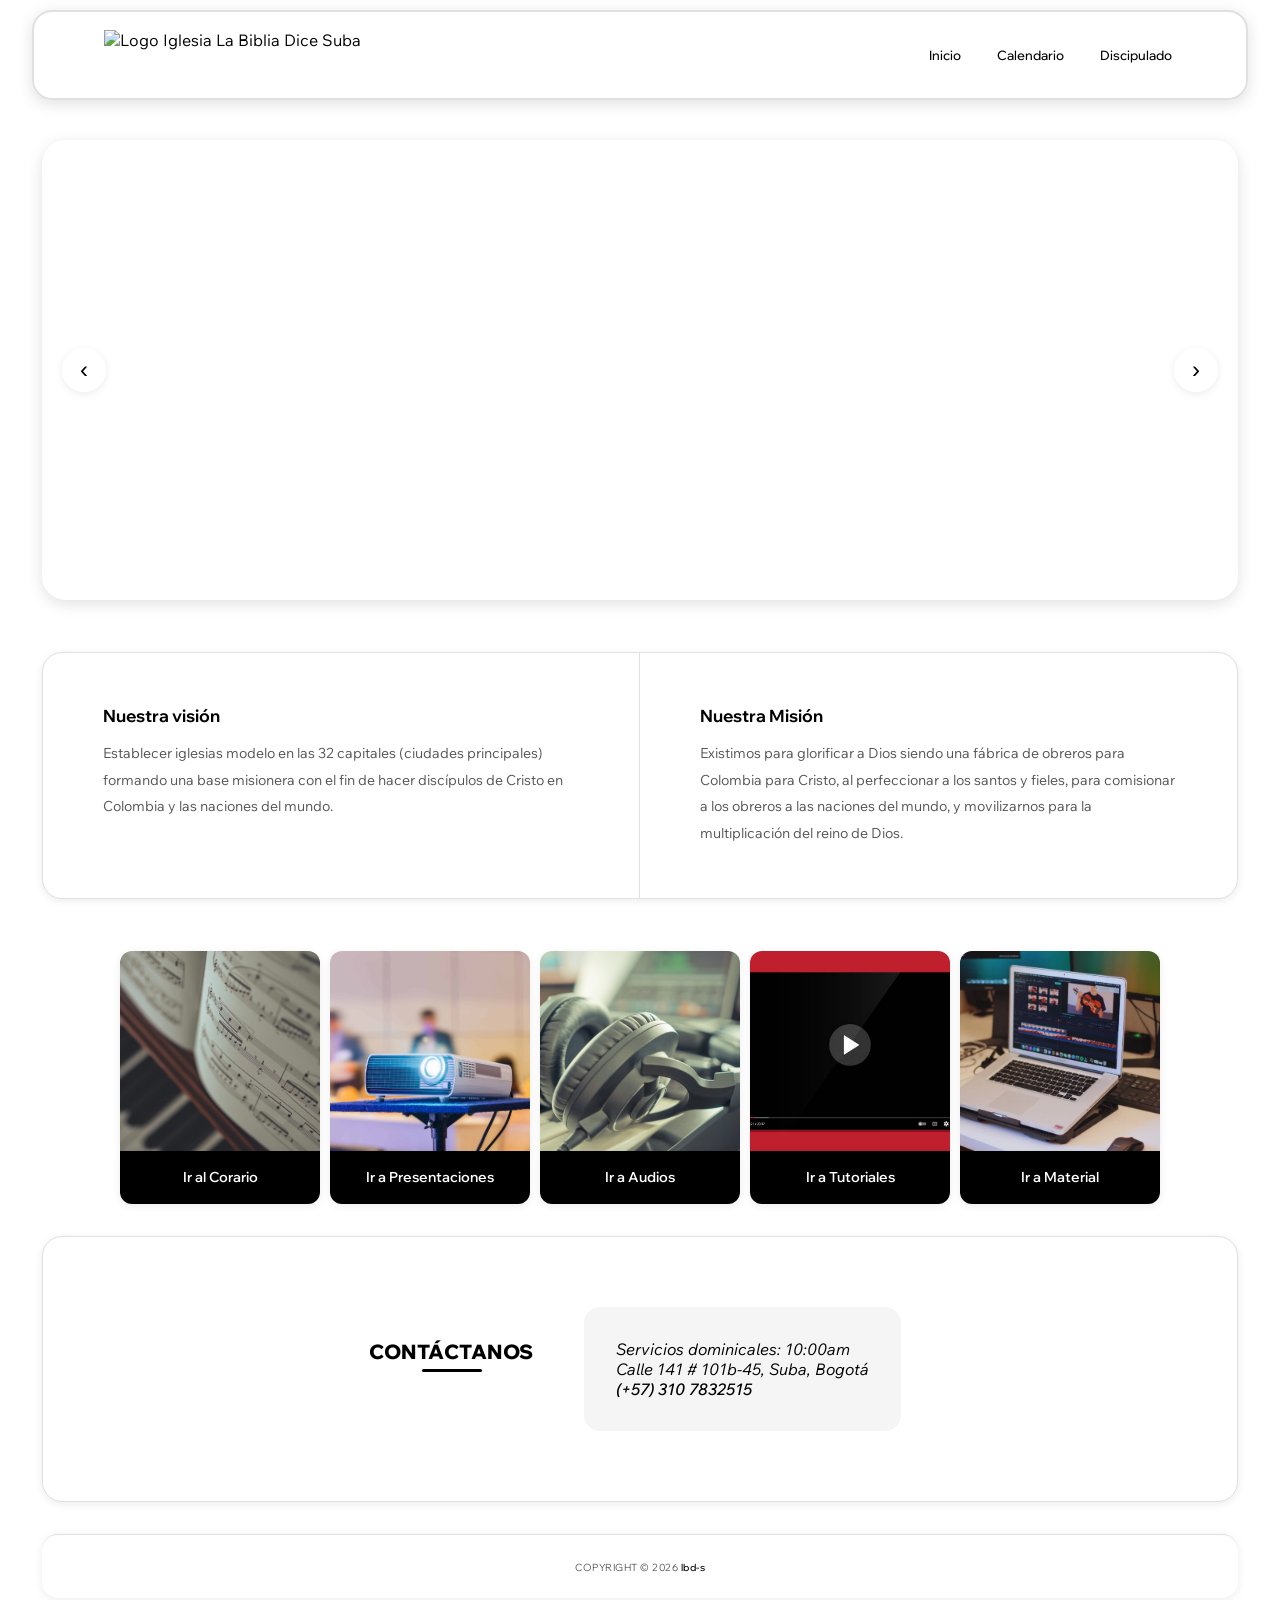
==== commit 64819d89: "Footers, html de audios, corario y presentaciones" ====
--- a/index.html
+++ b/index.html
@@ -188,8 +188,8 @@
     <!-- ── PIE DE PÁGINA ── -->
     <footer>
       <small
-        >COPYRIGHT © 2007 - 2024
-        <a href="https://www.ilbd.org">www.ilbd.org</a></small
+        >COPYRIGHT © 2026
+        <a href="https://lbdsdevpage.github.io/LBD-WEB-PAGE/">lbd-s</a></small
       >
     </footer>
 
--- a/style.css
+++ b/style.css
@@ -580,6 +580,47 @@
   display: none !important;
 }
 
+.audios-page {
+  padding: 20px;
+  background: var(--gray-mid);
+  border-radius: 20px;
+  box-shadow: var(--shadow-sm);
+  display: flex;
+  flex-direction: column;
+  gap: 20px;
+  transition: box-shadow 0.3s ease;
+}
+
+.audios-page h2 {
+  font-family: var(--font-h);
+  font-size: 22px;
+  color: var(--black);
+}
+
+.audios-search {
+  display: flex;
+  flex-direction: column;
+  gap: 10px;
+  background: var(--gray-light);
+  padding: 10px 16px;
+  border-radius: 12px;
+}
+
+.audios-search p,
+.audios-search input {
+  width: 100%;
+  max-width: 400px;
+  align-items: left;
+  font-size: 14px;
+  color: var(--gray-text);
+}
+
+.audios-page:hover {
+  box-shadow: var(--shadow-gl);
+  border-color: var(--gold);
+  transform: translateY(-2px);
+}
+
 /* ── RESPONSIVE: 768px ── */
 @media (max-width: 768px) {
   body {
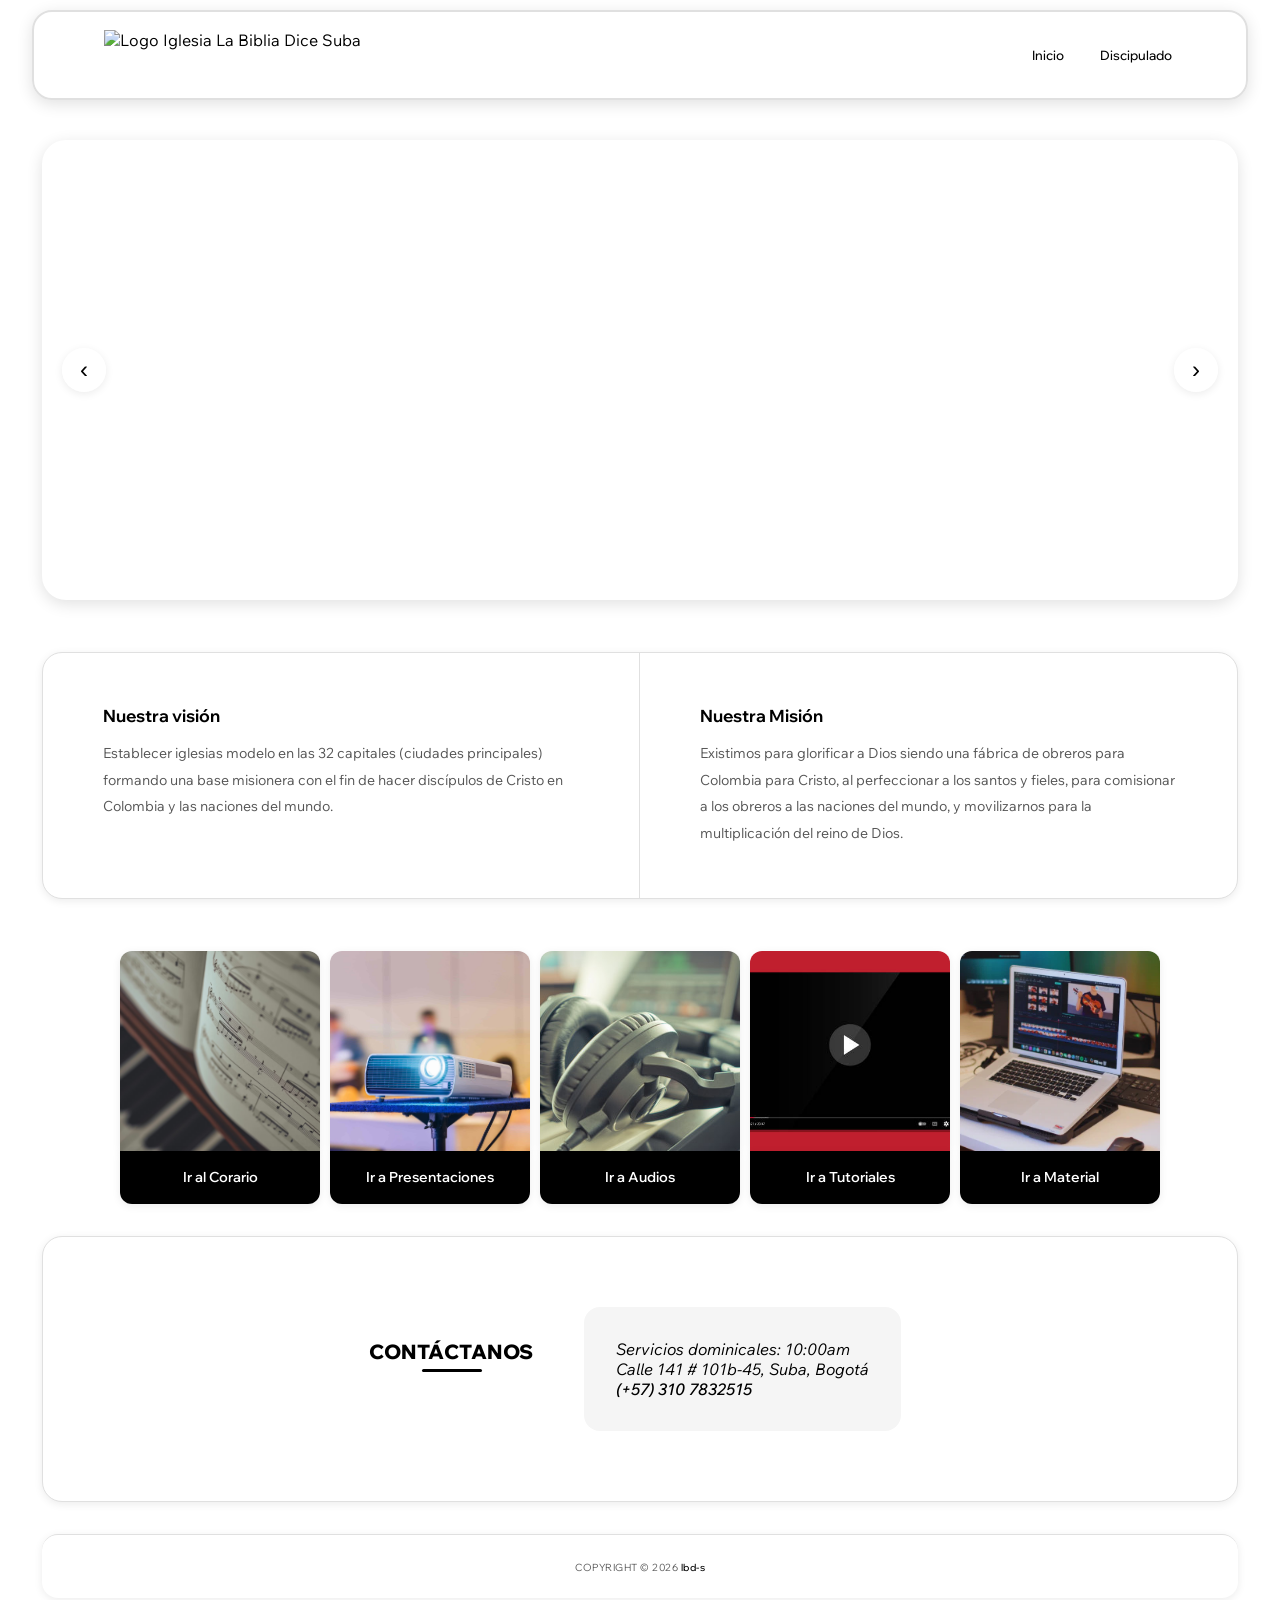
==== commit a6eb2ccb: "Hiperlinks de calendario.html Co-authored-by: Copilot <copilot@github.com>" ====
--- a/index.html
+++ b/index.html
@@ -37,7 +37,7 @@
           <a href="./index.html" class="nav-item" aria-current="page"
             >Inicio
           </a>
-          <a href="./calendario.html" class="nav-item">Calendario </a>
+          <!-- <a href="./calendario.html" class="nav-item">Calendario </a> -->
           <a href="./oraciones.html" class="nav-item">Discipulado</a>
         </section>
       </nav>
--- a/style.css
+++ b/style.css
@@ -1,5 +1,5 @@
 /* ============================================
-   ILBD — styles.css (MEJORADO)
+   ILBD — styles.css (RESPONSIVE MEJORADO)
    ============================================ */
 /* ── RESET & BASE ── */
 *,
@@ -50,7 +50,7 @@
   max-width: 100%;
 }
 
-/* ── HEADER & NAV (MEJORADO) ── */
+/* ── HEADER & NAV ── */
 header {
   position: fixed;
   top: 10px;
@@ -124,10 +124,6 @@
   justify-self: end;
 }
 
-.nav-links.open {
-  display: flex;
-}
-
 .nav-toggle {
   display: none;
   background: none;
@@ -137,6 +133,8 @@
   color: inherit;
   padding: 4px 8px;
   line-height: 1;
+  justify-self: end;
+  z-index: 10;
 }
 
 .nav-item {
@@ -190,7 +188,7 @@
   cursor: pointer;
 }
 
-/* ── HERO (MEJORADO) ── */
+/* ── HERO ── */
 .hero {
   position: relative;
   width: 100%;
@@ -310,7 +308,7 @@
   border-radius: 10px;
 }
 
-/* ── CONTENEDOR ── */
+/* ── CANCIONES ── */
 #canciones {
   display: flex;
   flex-direction: row;
@@ -320,7 +318,6 @@
   margin-top: 32px;
 }
 
-/* ── CARD ── */
 .canciones {
   display: flex;
   flex-direction: column;
@@ -332,7 +329,6 @@
   color: inherit;
 }
 
-/* ── IMAGEN ── */
 .canciones img {
   width: 100%;
   aspect-ratio: 1 / 1;
@@ -349,7 +345,6 @@
   filter: brightness(0.92);
 }
 
-/* ── BOTÓN ── */
 .canciones-btn {
   font-family: var(--font-h);
   font-size: 14px;
@@ -381,7 +376,7 @@
   transform: translateY(0);
 }
 
-/* ── VISIÓN Y MISIÓN (MEJORADO) ── */
+/* ── VISIÓN Y MISIÓN ── */
 .vm {
   display: grid;
   grid-template-columns: 1fr 1fr;
@@ -435,7 +430,7 @@
   color: var(--black);
 }
 
-/* ── CONTACTO (MEJORADO) ── */
+/* ── CONTACTO ── */
 .contacto {
   background: var(--white);
   padding: 60px 40px;
@@ -538,7 +533,7 @@
   transform: scale(1.02);
 }
 
-/* ── FOOTER (MEJORADO) ── */
+/* ── FOOTER ── */
 footer {
   background: var(--white);
   border-top: 1px solid var(--gray-mid);
@@ -580,6 +575,7 @@
   display: none !important;
 }
 
+/* ── AUDIOS PAGE ── */
 .audios-page {
   padding: 20px;
   background: var(--gray-mid);
@@ -589,30 +585,7 @@
   flex-direction: column;
   gap: 20px;
   transition: box-shadow 0.3s ease;
-}
-
-.audios-page h2 {
-  font-family: var(--font-h);
-  font-size: 22px;
-  color: var(--black);
-}
-
-.audios-search {
-  display: flex;
-  flex-direction: column;
-  gap: 10px;
-  background: var(--gray-light);
-  padding: 10px 16px;
-  border-radius: 12px;
-}
-
-.audios-search p,
-.audios-search input {
-  width: 100%;
-  max-width: 400px;
-  align-items: left;
-  font-size: 14px;
-  color: var(--gray-text);
+  margin-top: 32px;
 }
 
 .audios-page:hover {
@@ -621,31 +594,316 @@
   transform: translateY(-2px);
 }
 
-/* ── RESPONSIVE: 768px ── */
-@media (max-width: 768px) {
-  body {
-    padding-top: 90px;
-  }
-
-  header {
-    top: 10px;
-  }
-
+.audios-page h1,
+.audios-page h2 {
+  font-family: var(--font-h);
+  font-size: 22px;
+  font-weight: 700;
+  color: var(--black);
+  text-transform: uppercase;
+  letter-spacing: 0.5px;
+  position: relative;
+  display: inline-block;
+}
+
+.audios-page h1::after,
+.audios-page h2::after {
+  content: "";
+  position: absolute;
+  bottom: -8px;
+  left: 0;
+  width: 60px;
+  height: 3px;
+  background: var(--black);
+  border-radius: 2px;
+}
+
+/* ── AUDIOS SEARCH ── */
+.audios-search {
+  display: flex;
+  flex-direction: column;
+  gap: 14px;
+  background: var(--gray-light);
+  padding: 24px 28px;
+  border-radius: 16px;
+  border: 1px solid var(--gray-mid);
+  transition: all 0.3s ease;
+}
+
+.audios-search:hover {
+  background: var(--white);
+  box-shadow: var(--shadow-sm);
+}
+
+/* ── CONTROLS ── */
+.audios-controls {
+  display: flex;
+  align-items: center;
+  gap: 10px;
+  flex-wrap: wrap;
+}
+
+.audios-controls input[type="search"],
+#audio-search {
+  font-family: var(--font-b);
+  font-size: 14px;
+  color: var(--black);
+  background: var(--white);
+  border: 2px solid var(--gray-mid);
+  border-radius: 10px;
+  padding: 10px 16px;
+  width: 100%;
+  max-width: 400px;
+  outline: none;
+  transition: all 0.3s ease;
+  box-shadow: var(--shadow-sm);
+}
+
+.audios-controls input[type="search"]:focus,
+#audio-search:focus {
+  border-color: var(--accent);
+  box-shadow: var(--shadow-gl);
+}
+
+#audio-count {
+  font-family: var(--font-b);
+  font-size: 13px;
+  color: var(--gray-text);
+  transition: color 0.3s ease;
+}
+
+/* ── AUDIO LIST ── */
+.audio-list {
+  display: flex;
+  flex-direction: column;
+  gap: 10px;
+}
+
+/* ── MEDIA PREVIEW ── */
+.media-preview {
+  background: var(--white);
+  border-radius: 14px;
+  border: 1px solid var(--gray-mid);
+  padding: 20px 24px;
+  box-shadow: var(--shadow-sm);
+  transition: all 0.3s ease;
+}
+
+.media-preview:hover {
+  box-shadow: var(--shadow-md);
+  transform: translateY(-2px);
+}
+
+.audio-item {
+  display: flex;
+  flex-direction: column;
+  align-items: stretch;
+  gap: 16px;
+  background: var(--white);
+  border: 1px solid var(--gray-mid);
+  border-radius: 12px;
+  padding: 14px 20px;
+  transition: all 0.3s ease;
+}
+
+.audio-item:hover {
+  border-color: var(--gray-dark);
+  box-shadow: var(--shadow-sm);
+  transform: translateX(4px);
+}
+
+.audio-item:hover::before {
+  background: var(--black);
+  color: var(--white);
+}
+
+.audio-item-header {
+  display: flex;
+  flex-direction: row;
+  align-items: center;
+  gap: 12px;
+}
+
+.audio-item-icon {
+  font-size: 15px;
+  width: 30px;
+  height: 30px;
+  background: var(--gray-light);
+  border-radius: 8px;
+  display: flex;
+  align-items: center;
+  justify-content: center;
+  flex-shrink: 0;
+  transition: all 0.3s ease;
+}
+
+.audio-item:hover .audio-item-icon {
+  background: var(--black);
+  color: var(--white);
+}
+
+.audio-item h3 {
+  font-family: var(--font-b);
+  font-size: 18px;
+  font-weight: 500;
+  color: var(--black);
+  flex: 1;
+  min-width: 0;
+  white-space: nowrap;
+  overflow: hidden;
+  text-overflow: ellipsis;
+  line-height: 1.4;
+  transition: color 0.3s ease;
+}
+
+.audio-item:hover h3 {
+  color: var(--black);
+}
+
+.btn-out {
+  font-family: var(--font-h);
+  font-size: 12px;
+  font-weight: 600;
+  color: var(--black);
+  background: var(--gray-light);
+  border: 1px solid var(--gray-mid);
+  border-radius: 8px;
+  padding: 8px 16px;
+  cursor: pointer;
+  white-space: nowrap;
+  flex-shrink: 0;
+  transition: all 0.3s ease;
+  letter-spacing: 0.3px;
+}
+
+.btn-out:hover {
+  background: var(--black);
+  color: var(--white);
+  border-color: var(--black);
+  box-shadow: var(--shadow-sm);
+}
+
+.btn-out:active {
+  transform: scale(0.97);
+}
+
+.audio-item audio {
+  flex-shrink: 0;
+  width: 220px;
+  height: 36px;
+  border-radius: 8px;
+  accent-color: var(--accent);
+}
+
+.audio-item video {
+  width: 100%;
+  max-width: 480px;
+  border-radius: 10px;
+  margin-top: 8px;
+}
+
+.media-preview {
+  background: var(--white);
+  border: 1px solid var(--gray-mid);
+  border-radius: 16px;
+  padding: 28px 32px;
+  display: flex;
+  flex-direction: column;
+  gap: 16px;
+  box-shadow: var(--shadow-sm);
+  transition: all 0.3s ease;
+}
+
+.media-preview:hover {
+  box-shadow: var(--shadow-md);
+}
+
+.media-preview h3 {
+  font-family: var(--font-h);
+  font-size: 16px;
+  font-weight: 700;
+  color: var(--black);
+}
+
+.media-preview p {
+  font-size: 13px;
+  color: var(--gray-text);
+  line-height: 1.6;
+}
+
+.media-preview a {
+  color: var(--black);
+  font-weight: 500;
+  position: relative;
+}
+
+.media-preview a::after {
+  content: "";
+  position: absolute;
+  bottom: -2px;
+  left: 0;
+  width: 100%;
+  height: 1px;
+  background: var(--black);
+  transform: scaleX(0);
+  transition: transform 0.3s ease;
+}
+
+.media-preview a:hover::after {
+  transform: scaleX(1);
+}
+
+.media-preview audio,
+.media-preview video {
+  width: 100%;
+  border-radius: 10px;
+  accent-color: var(--accent);
+}
+
+.media-preview iframe {
+  border-radius: 12px;
+  border: 1px solid var(--gray-mid) !important;
+  box-shadow: var(--shadow-sm);
+  width: 100%;
+}
+
+.media-preview .btn-out {
+  align-self: flex-start;
+}
+
+.error-msg {
+  font-family: var(--font-b);
+  font-size: 14px;
+  color: var(--gray-text);
+  text-align: center;
+  padding: 32px;
+  background: var(--gray-light);
+  border-radius: 12px;
+  border: 1px solid var(--gray-mid);
+}
+
+/* ============================================
+   RESPONSIVE
+   ============================================ */
+
+/* ── 1024px: tablets landscape ── */
+@media (max-width: 1024px) {
   nav {
-    grid-template-columns: auto 1fr;
-    height: 60px;
-    padding: 0 20px;
-  }
-
-  nav h1 {
-    font-size: 18px;
-    grid-column: 1 / -1;
-    margin-top: 8px;
+    padding: 0 24px;
+    gap: 12px;
   }
 
   .nav-logo {
     margin-left: 10px;
-    height: 40px;
+    height: 44px;
+  }
+
+  nav h1 {
+    font-size: 20px;
+  }
+
+  .vm-col {
+    padding: 40px 40px;
   }
 
   #canciones {
@@ -656,9 +914,119 @@
     font-size: 12px;
     padding: 14px 8px;
   }
-
+}
+
+/* ── 768px: tablets portrait ── */
+@media (max-width: 768px) {
+  html {
+    width: calc(100% - 16px);
+  }
+
+  body {
+    padding: 8px;
+    padding-top: 90px;
+  }
+
+  /* Nav: ocultar links, mostrar toggle */
+  header {
+    top: 8px;
+    width: calc(100% - 16px);
+  }
+
+  nav {
+    grid-template-columns: auto 1fr auto;
+    height: auto;
+    min-height: 64px;
+    padding: 12px 20px;
+    border-radius: 16px;
+    gap: 10px;
+    align-items: center;
+  }
+
+  nav h1 {
+    font-size: 17px;
+    justify-self: center;
+    text-align: center;
+  }
+
+  .nav-logo {
+    height: 38px;
+    margin-left: 0;
+    justify-self: start;
+  }
+
+  .nav-toggle {
+    display: flex;
+    align-items: center;
+    justify-content: center;
+    justify-self: end;
+  }
+
+  /* Menú desplegable móvil */
+  .nav-links {
+    display: none;
+    flex-direction: column;
+    align-items: stretch;
+    gap: 0;
+    grid-column: 1 / -1;
+    border-top: 1px solid var(--gray-mid);
+    padding-top: 8px;
+    margin-top: 4px;
+  }
+
+  .nav-links.open {
+    display: flex;
+  }
+
+  .nav-item {
+    font-size: 14px;
+    padding: 12px 8px;
+    border-bottom: 1px solid var(--gray-light);
+  }
+
+  .nav-item::after {
+    display: none;
+  }
+
+  .nav-item:hover {
+    transform: none;
+    background: var(--gray-light);
+    border-radius: 8px;
+  }
+
+  /* Hero */
+  .hero {
+    min-height: 340px;
+    margin-top: 16px;
+    border-radius: 18px;
+  }
+
+  /* Canciones: 3 por fila con wrap */
+  #canciones {
+    flex-wrap: wrap;
+    gap: 8px;
+  }
+
+  .canciones {
+    flex: 1 1 calc(33.333% - 6px);
+    max-width: none;
+    min-width: 100px;
+  }
+
+  .canciones-btn {
+    font-size: 11px;
+    padding: 12px 6px;
+  }
+
+  /* VM */
   .vm {
     grid-template-columns: 1fr;
+    margin-top: 24px;
+    border-radius: 16px;
+  }
+
+  .vm-col {
+    padding: 32px 28px;
   }
 
   .vm-col:first-child {
@@ -666,48 +1034,97 @@
     border-bottom: 1px solid var(--gray-mid);
   }
 
+  /* Contacto */
   .contacto {
     flex-direction: column;
-  }
-}
-
-/* ── RESPONSIVE: 480px ── */
+    padding: 40px 24px;
+    gap: 28px;
+  }
+
+  .contacto-inner {
+    max-width: 100%;
+    width: 100%;
+    margin: 0;
+  }
+
+  .contacto iframe {
+    width: 100%;
+    height: 320px;
+  }
+
+  /* Audios */
+  .audios-page {
+    padding: 16px;
+    gap: 16px;
+    border-radius: 16px;
+    margin-top: 24px;
+  }
+
+  .audios-search {
+    padding: 20px;
+    gap: 12px;
+  }
+
+  .audios-page h1,
+  .audios-page h2 {
+    font-size: 20px;
+  }
+
+  .audios-controls input[type="search"],
+  #audio-search {
+    max-width: 100%;
+    font-size: 15px;
+    padding: 12px 16px;
+  }
+
+  .audio-item h3 {
+    font-size: 15px;
+  }
+
+  .audio-item audio {
+    width: 100%;
+  }
+
+  footer {
+    padding: 20px 24px;
+  }
+}
+
+/* ── 480px: móviles medianos ── */
 @media (max-width: 480px) {
+  html {
+    width: calc(100% - 12px);
+  }
+
   body {
-    padding: 5px;
-    padding-top: 85px;
+    padding: 6px;
+    padding-top: 82px;
   }
 
   header {
-    top: 5px;
-    width: calc(100% - 10px);
+    top: 6px;
+    width: calc(100% - 12px);
   }
 
   nav {
-    height: auto;
     min-height: 56px;
-    padding: 10px 16px;
-    border-radius: 12px;
-    grid-template-columns: 1fr;
-    gap: 8px;
+    padding: 10px 14px;
+    border-radius: 14px;
   }
 
   .nav-logo {
-    height: 35px;
-    justify-self: center;
-    margin-left: 0;
+    height: 32px;
   }
 
   nav h1 {
-    font-size: 16px;
-    margin-top: 0;
-  }
-
+    font-size: 15px;
+  }
+
+  /* Hero */
   .hero {
-    min-height: 260px;
-    height: auto;
-    margin-top: 12px;
-    border-radius: 16px;
+    min-height: 240px;
+    margin-top: 10px;
+    border-radius: 14px;
   }
 
   .hero-slide {
@@ -718,84 +1135,205 @@
   .hero-arrow {
     width: 36px;
     height: 36px;
-    font-size: 20px;
+    font-size: 18px;
   }
 
   .hero-arrow.left {
-    left: 12px;
-  }
-
+    left: 10px;
+  }
   .hero-arrow.right {
-    right: 12px;
+    right: 10px;
   }
 
   .hero-dots {
-    bottom: 12px;
-  }
-
+    bottom: 10px;
+  }
+
+  /* Canciones: 2 por fila */
   #canciones {
-    flex-wrap: wrap;
+    gap: 6px;
+  }
+
+  .canciones {
+    flex: 1 1 calc(50% - 4px);
+    max-width: none;
+  }
+
+  .canciones-btn {
+    font-size: 10px;
+    padding: 10px 4px;
+  }
+
+  /* VM */
+  .vm {
+    border-radius: 12px;
+  }
+
+  .vm-col {
+    padding: 24px 18px;
+  }
+
+  .vm-heading {
+    font-size: 15px;
+  }
+
+  .vm-text {
+    font-size: 13px;
+  }
+
+  /* Contacto */
+  .contacto {
+    padding: 28px 14px;
+    gap: 20px;
+    border-radius: 14px;
+  }
+
+  .contacto-inner {
+    padding: 20px 16px;
+  }
+
+  .contacto-title {
+    font-size: 17px;
+    margin-bottom: 28px;
+  }
+
+  .contacto iframe {
+    height: 260px;
+    border-radius: 14px;
+  }
+
+  /* Audios */
+  .audios-page {
+    padding: 12px;
+    gap: 12px;
+    border-radius: 12px;
+    margin-top: 10px;
+  }
+
+  .audios-search {
+    padding: 14px;
     gap: 10px;
-    justify-content: center;
-  }
-
+    border-radius: 12px;
+  }
+
+  .audios-page h1,
+  .audios-page h2 {
+    font-size: 18px;
+  }
+
+  .audios-page h1::after,
+  .audios-page h2::after {
+    width: 44px;
+    height: 2px;
+    bottom: -6px;
+  }
+
+  .audios-controls {
+    flex-direction: column;
+    align-items: stretch;
+  }
+
+  .audios-controls input[type="search"],
+  #audio-search {
+    font-size: 16px; /* evita zoom automático en iOS */
+    padding: 12px 14px;
+    border-radius: 10px;
+  }
+
+  .audio-item {
+    padding: 12px 14px;
+    gap: 12px;
+  }
+
+  .audio-item h3 {
+    font-size: 14px;
+  }
+
+  .media-preview {
+    padding: 16px;
+    border-radius: 12px;
+  }
+
+  #audio-count {
+    font-size: 12px;
+  }
+
+  footer {
+    padding: 14px 16px;
+    font-size: 11px;
+    border-radius: 12px;
+  }
+}
+
+/* ── 360px: móviles pequeños ── */
+@media (max-width: 360px) {
+  body {
+    padding: 4px;
+    padding-top: 78px;
+  }
+
+  nav {
+    padding: 8px 10px;
+    border-radius: 12px;
+  }
+
+  .nav-logo {
+    height: 28px;
+  }
+
+  nav h1 {
+    font-size: 13px;
+  }
+
+  .hero {
+    min-height: 200px;
+    border-radius: 12px;
+  }
+
+  /* Canciones: también 2 por fila, más compactas */
   .canciones {
-    flex: 0 0 calc(50% - 5px); /* 2 por fila */
-    max-width: calc(50% - 5px);
-  }
-
-  /* la 5ta card queda sola y centrada */
-  .canciones:last-child:nth-child(odd) {
-    flex: 0 0 calc(50% - 5px);
+    flex: 1 1 calc(50% - 3px);
   }
 
   .canciones-btn {
-    font-size: 13px;
-    padding: 16px 10px;
+    font-size: 9px;
+    padding: 8px 2px;
   }
 
   .vm-col {
-    padding: 24px 20px;
+    padding: 20px 14px;
   }
 
   .contacto {
-    padding: 32px 16px;
-  }
-
-  .contacto-inner {
-    padding: 24px;
+    padding: 20px 10px;
   }
 
   .contacto iframe {
-    width: 100%;
-    height: 280px;
+    height: 220px;
+  }
+
+  .audios-page {
+    padding: 10px;
+    border-radius: 10px;
+  }
+
+  .audios-search {
+    padding: 10px;
+  }
+
+  .audios-page h1,
+  .audios-page h2 {
+    font-size: 16px;
+  }
+
+  .audios-controls input[type="search"],
+  #audio-search {
+    font-size: 15px;
+    padding: 10px 12px;
   }
 
   footer {
-    padding: 16px 20px;
-    font-size: 11px;
-  }
-}
-
-/* ── RESPONSIVE: 360px (extra pequeño) ── */
-@media (max-width: 360px) {
-  nav h1 {
-    font-size: 14px;
-  }
-
-  #canciones {
-    flex-direction: column;
-    align-items: center;
-  }
-
-  .canciones {
-    flex: none;
-    width: 100%;
-    max-width: 100%;
-  }
-
-  .canciones-btn {
-    font-size: 14px;
-    padding: 18px 16px;
-  }
-}
+    padding: 12px;
+    font-size: 10px;
+  }
+}
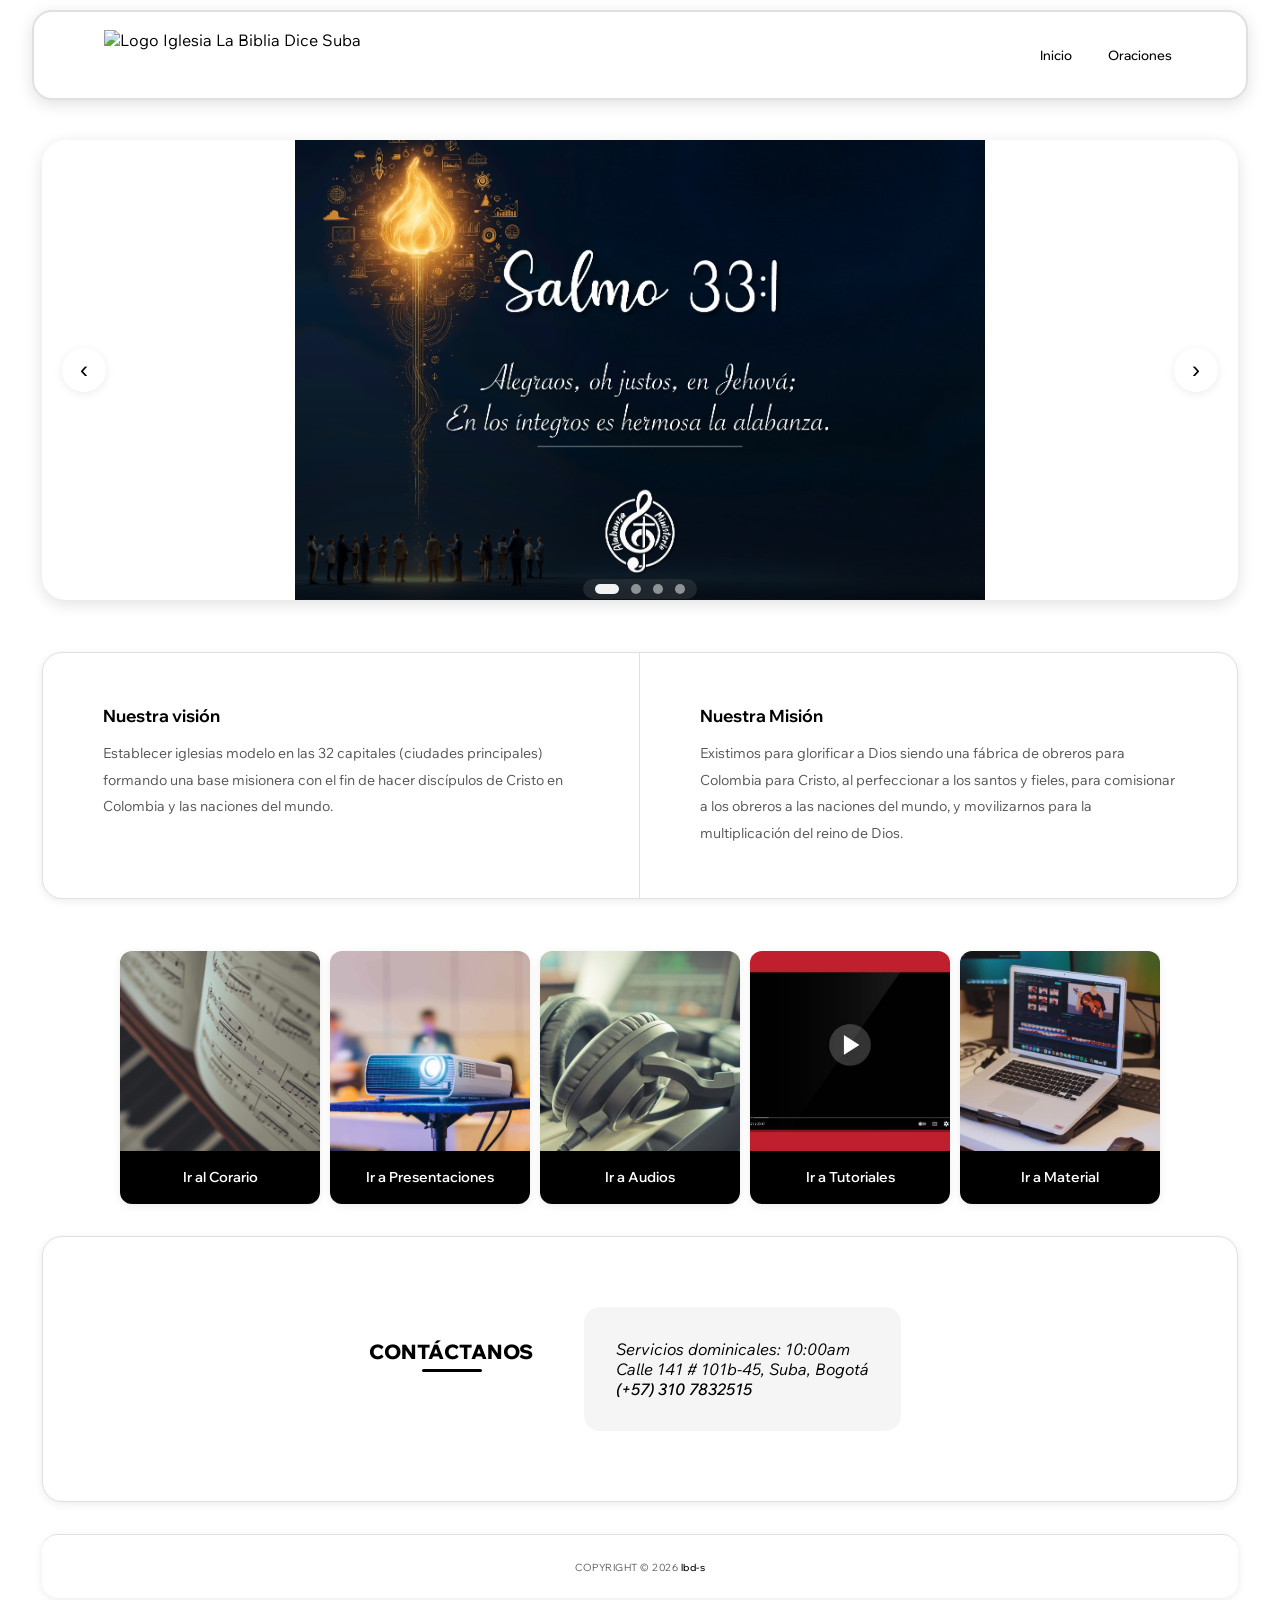
==== commit e7202297: "Ajuste Hero Slide, hiperlinks e informacion Co-authored-by: Copilot <copilot@github.com>" ====
--- a/index.html
+++ b/index.html
@@ -38,7 +38,7 @@
             >Inicio
           </a>
           <!-- <a href="./calendario.html" class="nav-item">Calendario </a> -->
-          <a href="./oraciones.html" class="nav-item">Discipulado</a>
+          <a href="./oraciones.html" class="nav-item">Oraciones</a>
         </section>
       </nav>
     </header>
@@ -60,6 +60,11 @@
           class="hero-slide slide-3"
           role="img"
           aria-label="Imagen del banner 3"
+        ></div>
+        <div
+          class="hero-slide slide-4"
+          role="img"
+          aria-label="Imagen del banner 4"
         ></div>
         <button class="hero-arrow left" id="prev" aria-label="Imagen anterior">
           &#8249;
@@ -96,6 +101,13 @@
             role="tab"
             aria-selected="false"
             aria-label="Ir a imagen 3"
+          ></button>
+          <button
+            class="hero-dot"
+            data-i="3"
+            role="tab"
+            aria-selected="false"
+            aria-label="Ir a imagen 4"
           ></button>
         </div>
       </section>
--- a/style.css
+++ b/style.css
@@ -227,12 +227,16 @@
 }
 
 .slide-1 {
-  background-image: url("./images/stile2.jpg");
+  background-image: url("./images/stile1.jpg");
 }
 .slide-2 {
   background-image: url("./images/stile3.jpg");
 }
 .slide-3 {
+  background-image: url("./images/stile2.jpg");
+}
+
+.slide-4 {
   background-image: url("./images/stile4.jpg");
 }
 
@@ -276,14 +280,14 @@
 
 .hero-dots {
   position: absolute;
-  bottom: 20px;
+  bottom: 1px;
   left: 50%;
   transform: translateX(-50%);
   display: flex;
-  gap: 10px;
-  background: rgba(255, 255, 255, 0.2);
+  gap: 12px;
+  background: rgba(135, 130, 130, 0.2);
   backdrop-filter: blur(8px);
-  padding: 8px 12px;
+  padding: 5px 12px;
   border-radius: 20px;
 }
 
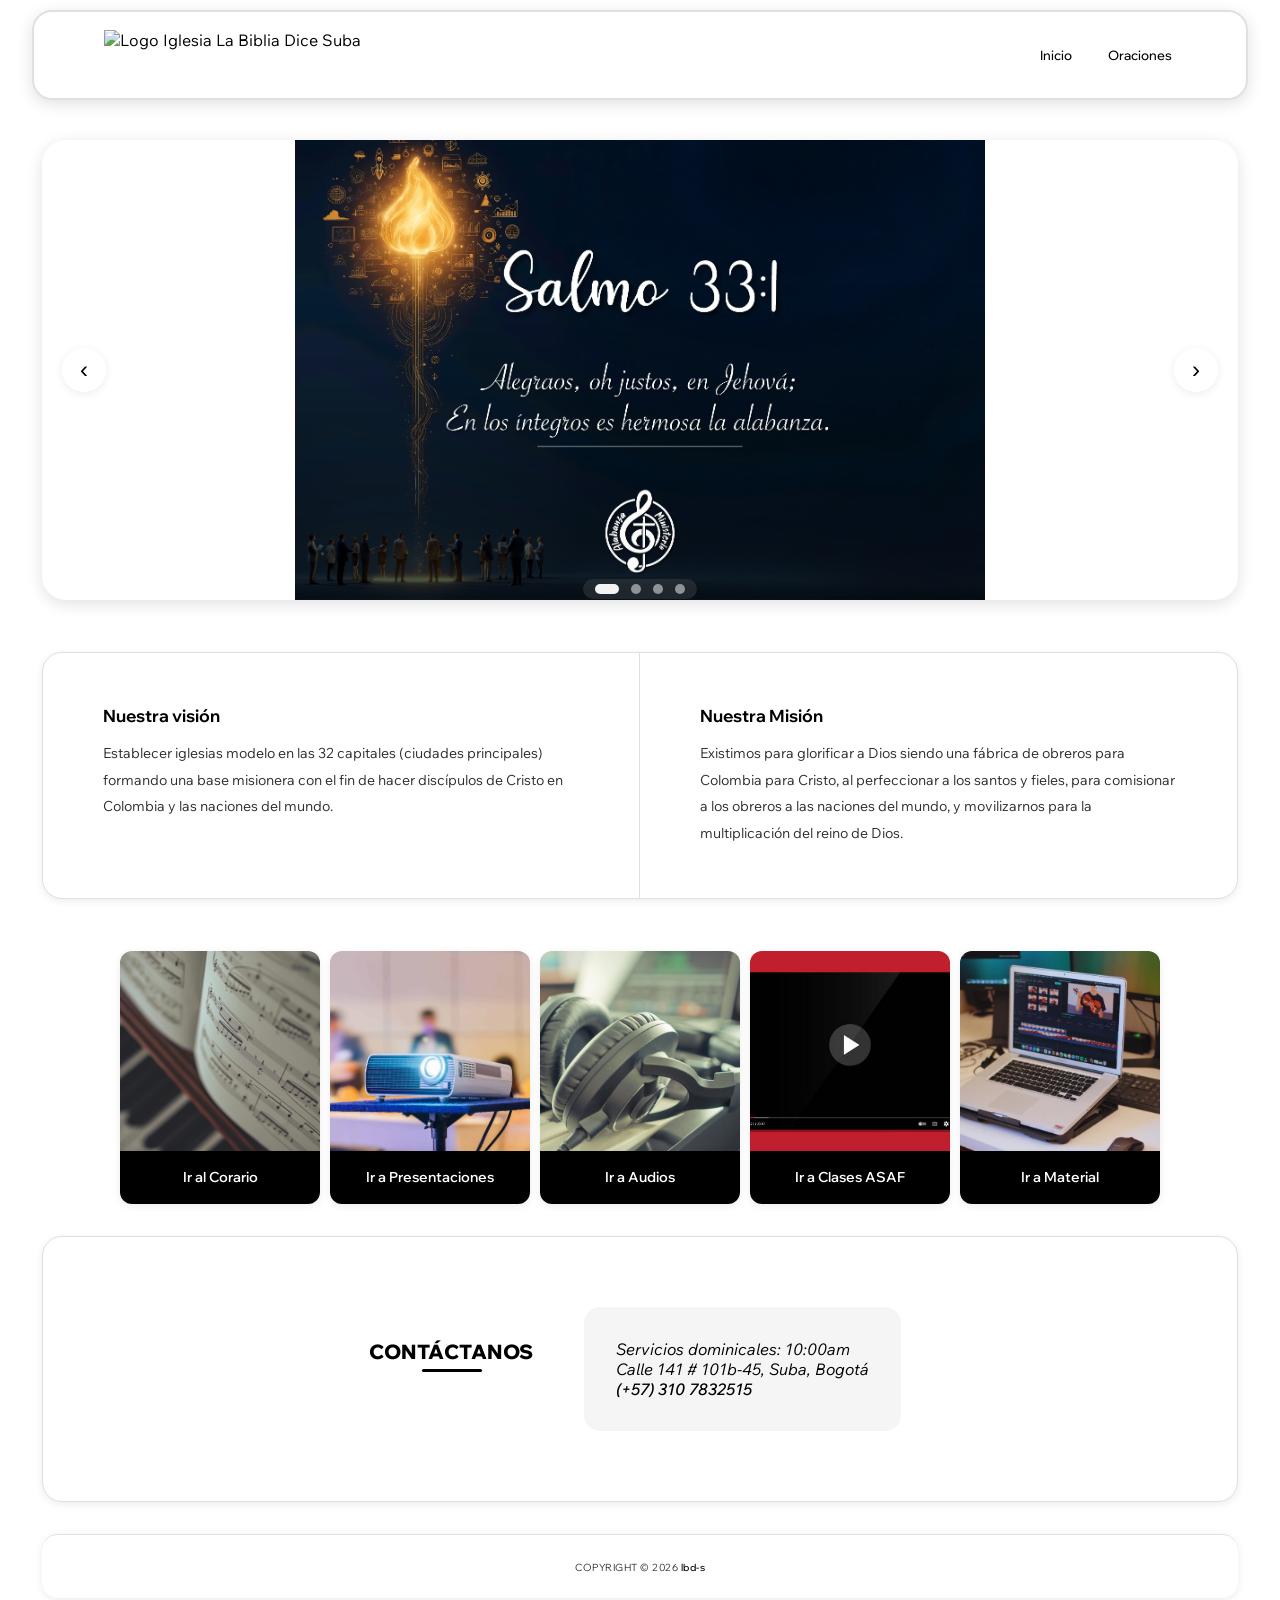
==== commit 0ff5fe03: "Renamed tutorial link to Clases ASAF and removed old tutorial page Co-authored-by: Copilot <copilot@" ====
--- a/index.html
+++ b/index.html
@@ -167,12 +167,12 @@
         <a
           class="canciones"
           id="tutoriales"
-          href="tutoCanciones.html"
+          href="clasesASAF.html"
           target="_blank"
         >
           <img src="./images/ImageTutoriales.jpg" alt="tutoriales" />
           <button class="canciones-btn" aria-label="Ir a Tutoriales">
-            Ir a Tutoriales
+            Ir a Clases ASAF
           </button>
         </a>
 
--- a/style.css
+++ b/style.css
@@ -15,7 +15,7 @@
   --gray-light: #f5f5f5;
   --gray-mid: #e0e0e0;
   --gray-dark: #d0d0d0;
-  --gray-text: #555555;
+  --gray-text: #2e2e2e;
   --gold: #f9dc5caa;
   --gold-light: #fef4d4;
   --accent: #efb710;
@@ -235,7 +235,6 @@
 .slide-3 {
   background-image: url("./images/stile2.jpg");
 }
-
 .slide-4 {
   background-image: url("./images/stile4.jpg");
 }
@@ -393,7 +392,8 @@
   transition: box-shadow 0.3s ease;
 }
 
-.vm:hover {
+.vm:hover,
+.oraciones:hover {
   box-shadow: var(--shadow-md);
 }
 
@@ -432,6 +432,156 @@
 
 .vm-col:hover .vm-text {
   color: var(--black);
+}
+
+/* ── ORACIONES ── */
+.oraciones {
+  background: var(--white);
+  padding: 40px 60px;
+  margin-top: 10px;
+  border-radius: 20px;
+  box-shadow: var(--shadow-sm);
+  border: 1px solid var(--gold-light);
+  transition: box-shadow 0.3s ease;
+}
+
+.oraciones:hover {
+  box-shadow: var(--shadow-gl);
+  border-color: var(--gold);
+  transform: translateY(-2px);
+}
+
+.oraciones h2 {
+  font-family: var(--font-h);
+  font-size: 30px;
+  font-weight: 800;
+  text-transform: uppercase;
+  letter-spacing: 0.5px;
+  color: var(--black);
+  margin-bottom: 36px;
+  text-align: center;
+  position: relative;
+  display: block;
+}
+
+.oraciones ol {
+  list-style: decimal inside;
+  color: var(--black);
+  line-height: 1.8;
+}
+
+.oraciones ol li {
+  font-size: 18px;
+  margin-bottom: 16px;
+  transition: color 0.3s ease;
+}
+
+/* ── ESTILO PARA LA LISTA ANIDADA (SIERVO) ── */
+.oraciones ol ul {
+  list-style: none;
+  margin-top: 8px;
+  padding-left: 20px;
+  color: var(--gray-text);
+  font-family: var(--font-b);
+  font-size: 13px;
+}
+
+.oraciones ol ul li {
+  margin-bottom: 4px;
+}
+
+.oraciones ol ul li strong {
+  color: var(--black);
+}
+
+/* ── VIDEOS TUTORIALES ── */
+.videos-tuto {
+  background: var(--white);
+  padding: 40px;
+  margin-top: 32px;
+  border-radius: 20px;
+  box-shadow: var(--shadow-sm);
+  border: 1px solid var(--gray-mid);
+  display: grid;
+  grid-template-columns: repeat(3, 1fr);
+  gap: 24px;
+  transition: all 0.3s ease;
+}
+
+.videos-tuto:hover {
+  box-shadow: var(--shadow-gl);
+  border-color: var(--gold);
+  transform: translateY(-2px);
+}
+
+/* ── TÍTULOS DE CATEGORÍA ── */
+.videos-tuto h3 {
+  grid-column: 1 / -1;
+  font-family: var(--font-h);
+  font-size: 22px;
+  font-weight: 700;
+  color: var(--black);
+  margin-top: 16px;
+  margin-bottom: 4px;
+  border-bottom: 2px solid var(--gold-light);
+  padding-bottom: 6px;
+  text-transform: uppercase;
+  letter-spacing: 0.5px;
+}
+
+.videos-tuto h3:first-of-type {
+  margin-top: 0;
+}
+
+.videos-tuto iframe {
+  width: 100%;
+  height: auto;
+  aspect-ratio: 16 / 9;
+  border-radius: 16px;
+  border: 1px solid var(--gray-mid);
+  box-shadow: var(--shadow-sm);
+  transition: all 0.3s ease;
+}
+
+.videos-tuto iframe:hover {
+  box-shadow: var(--shadow-md);
+  transform: scale(1.02);
+  border-color: var(--accent);
+}
+
+/* ── RESPONSIVE PARA VIDEOS ── */
+@media (max-width: 1024px) {
+  .videos-tuto {
+    grid-template-columns: repeat(2, 1fr);
+    gap: 18px;
+    padding: 28px;
+  }
+}
+
+@media (max-width: 768px) {
+  .videos-tuto {
+    grid-template-columns: 1fr;
+    padding: 20px;
+    margin-top: 24px;
+    gap: 16px;
+  }
+
+  .videos-tuto h3 {
+    font-size: 18px;
+  }
+}
+
+@media (max-width: 480px) {
+  .videos-tuto {
+    padding: 14px;
+    border-radius: 14px;
+    margin-top: 18px;
+    gap: 12px;
+  }
+
+  .videos-tuto iframe {
+    border-radius: 12px;
+  }
 }
 
 /* ── CONTACTO ── */
@@ -918,6 +1068,12 @@
     font-size: 12px;
     padding: 14px 8px;
   }
+
+  .videos-tuto {
+    grid-template-columns: repeat(2, 1fr);
+    gap: 18px;
+    padding: 28px;
+  }
 }
 
 /* ── 768px: tablets portrait ── */
@@ -931,7 +1087,6 @@
     padding-top: 90px;
   }
 
-  /* Nav: ocultar links, mostrar toggle */
   header {
     top: 8px;
     width: calc(100% - 16px);
@@ -966,7 +1121,6 @@
     justify-self: end;
   }
 
-  /* Menú desplegable móvil */
   .nav-links {
     display: none;
     flex-direction: column;
@@ -998,14 +1152,12 @@
     border-radius: 8px;
   }
 
-  /* Hero */
   .hero {
     min-height: 340px;
     margin-top: 16px;
     border-radius: 18px;
   }
 
-  /* Canciones: 3 por fila con wrap */
   #canciones {
     flex-wrap: wrap;
     gap: 8px;
@@ -1022,7 +1174,6 @@
     padding: 12px 6px;
   }
 
-  /* VM */
   .vm {
     grid-template-columns: 1fr;
     margin-top: 24px;
@@ -1038,7 +1189,23 @@
     border-bottom: 1px solid var(--gray-mid);
   }
 
-  /* Contacto */
+  .oraciones {
+    padding: 28px 24px;
+    margin-top: 24px;
+  }
+
+  .oraciones h2 {
+    font-size: 22px;
+    margin-bottom: 24px;
+  }
+
+  .videos-tuto {
+    grid-template-columns: 1fr;
+    padding: 20px;
+    margin-top: 24px;
+    gap: 16px;
+  }
+
   .contacto {
     flex-direction: column;
     padding: 40px 24px;
@@ -1056,7 +1223,6 @@
     height: 320px;
   }
 
-  /* Audios */
   .audios-page {
     padding: 16px;
     gap: 16px;
@@ -1124,7 +1290,6 @@
     font-size: 15px;
   }
 
-  /* Hero */
   .hero {
     min-height: 240px;
     margin-top: 10px;
@@ -1153,7 +1318,6 @@
     bottom: 10px;
   }
 
-  /* Canciones: 2 por fila */
   #canciones {
     gap: 6px;
   }
@@ -1168,7 +1332,6 @@
     padding: 10px 4px;
   }
 
-  /* VM */
   .vm {
     border-radius: 12px;
   }
@@ -1185,7 +1348,32 @@
     font-size: 13px;
   }
 
-  /* Contacto */
+  .oraciones {
+    padding: 20px 16px;
+    border-radius: 14px;
+    margin-top: 18px;
+  }
+
+  .oraciones h2 {
+    font-size: 18px;
+    margin-bottom: 18px;
+  }
+
+  .oraciones ol {
+    font-size: 13px;
+  }
+
+  .videos-tuto {
+    padding: 14px;
+    border-radius: 14px;
+    margin-top: 18px;
+    gap: 12px;
+  }
+
+  .videos-tuto iframe {
+    border-radius: 12px;
+  }
+
   .contacto {
     padding: 28px 14px;
     gap: 20px;
@@ -1206,7 +1394,6 @@
     border-radius: 14px;
   }
 
-  /* Audios */
   .audios-page {
     padding: 12px;
     gap: 12px;
@@ -1239,7 +1426,7 @@
 
   .audios-controls input[type="search"],
   #audio-search {
-    font-size: 16px; /* evita zoom automático en iOS */
+    font-size: 16px;
     padding: 12px 14px;
     border-radius: 10px;
   }
@@ -1294,7 +1481,6 @@
     border-radius: 12px;
   }
 
-  /* Canciones: también 2 por fila, más compactas */
   .canciones {
     flex: 1 1 calc(50% - 3px);
   }
